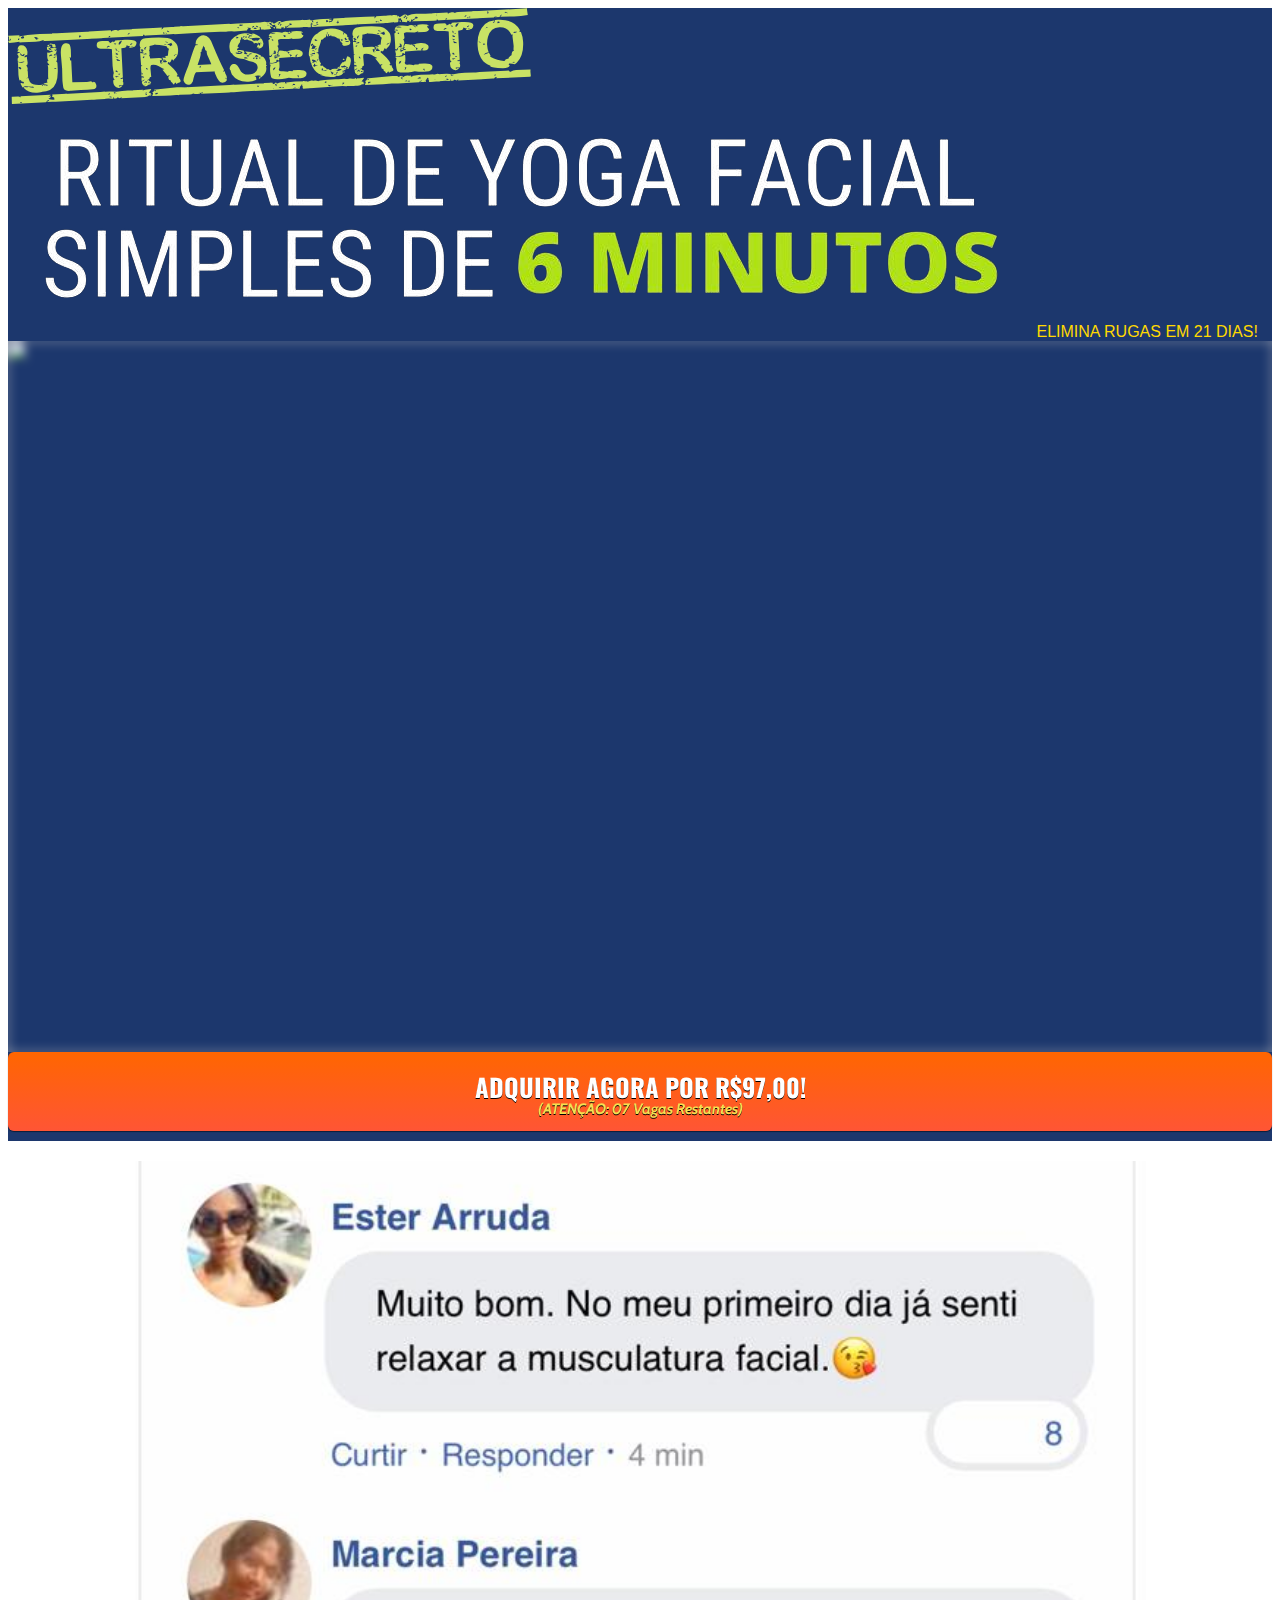
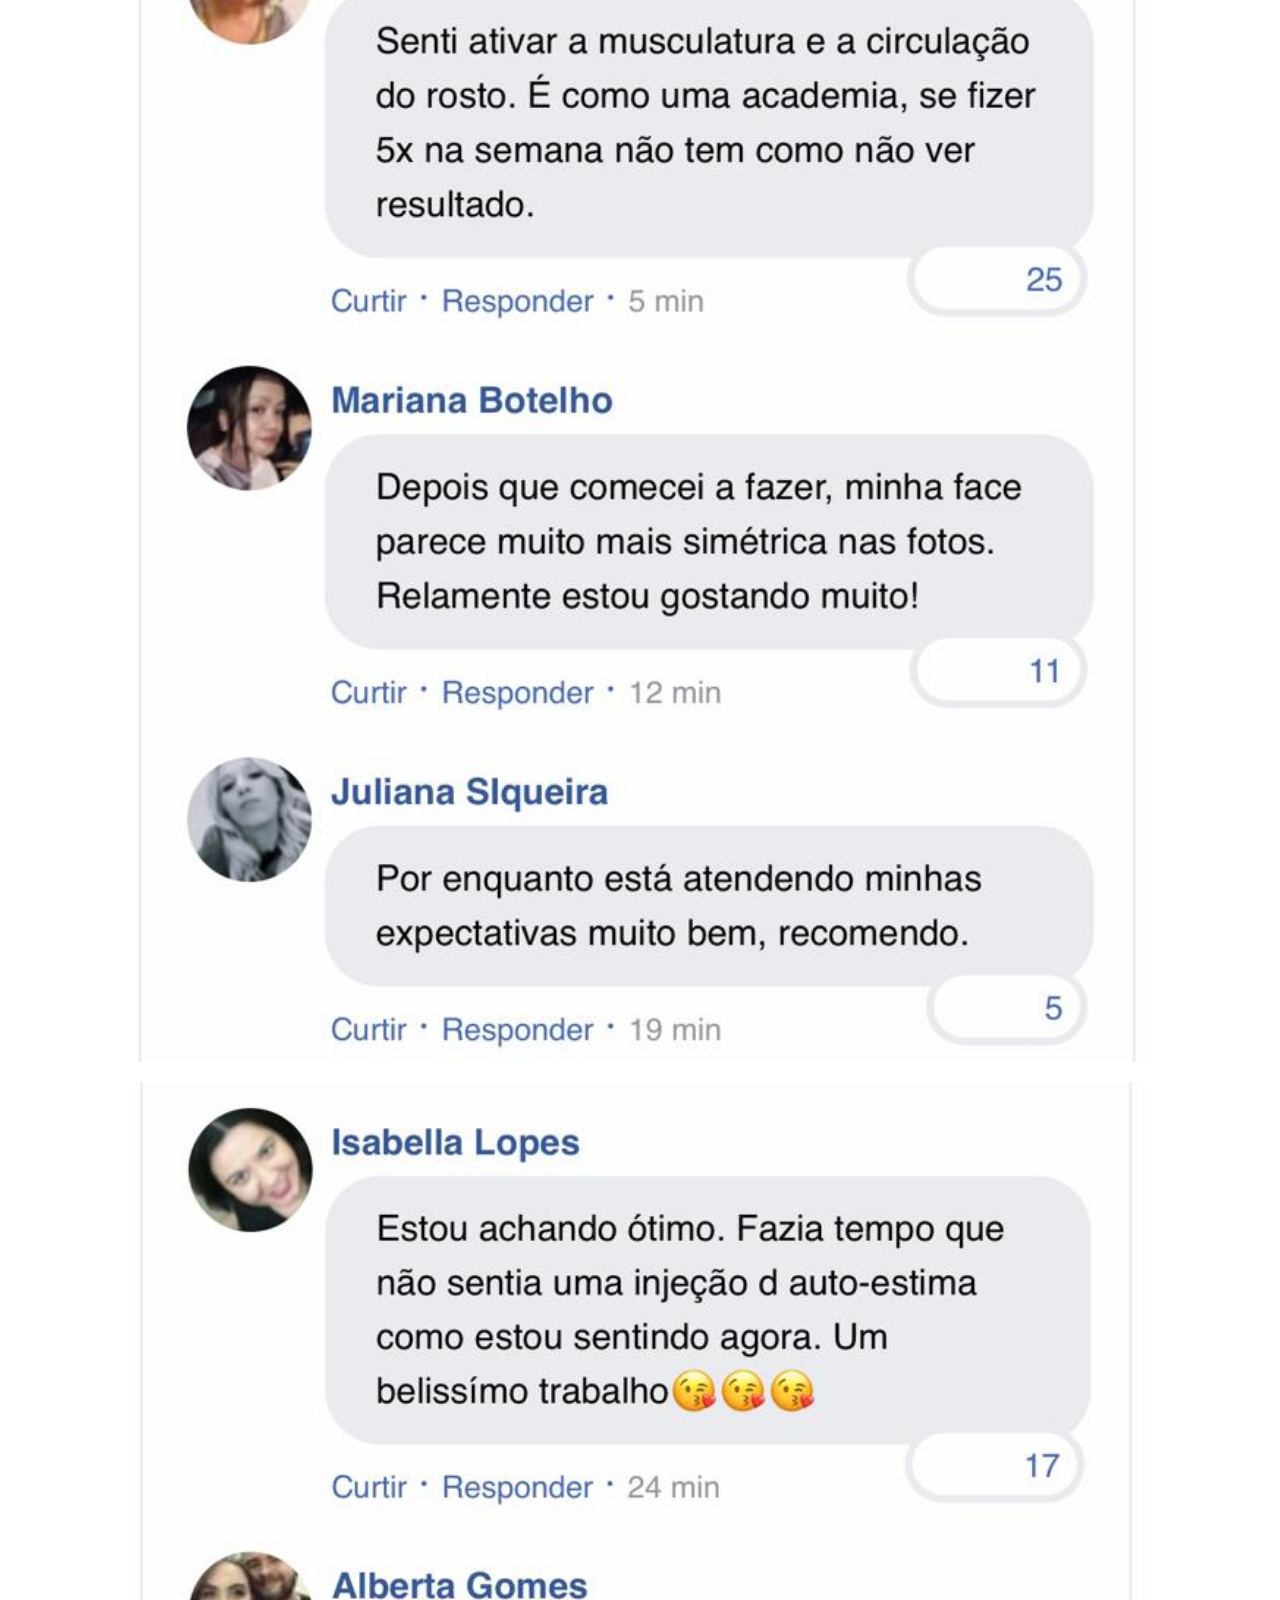
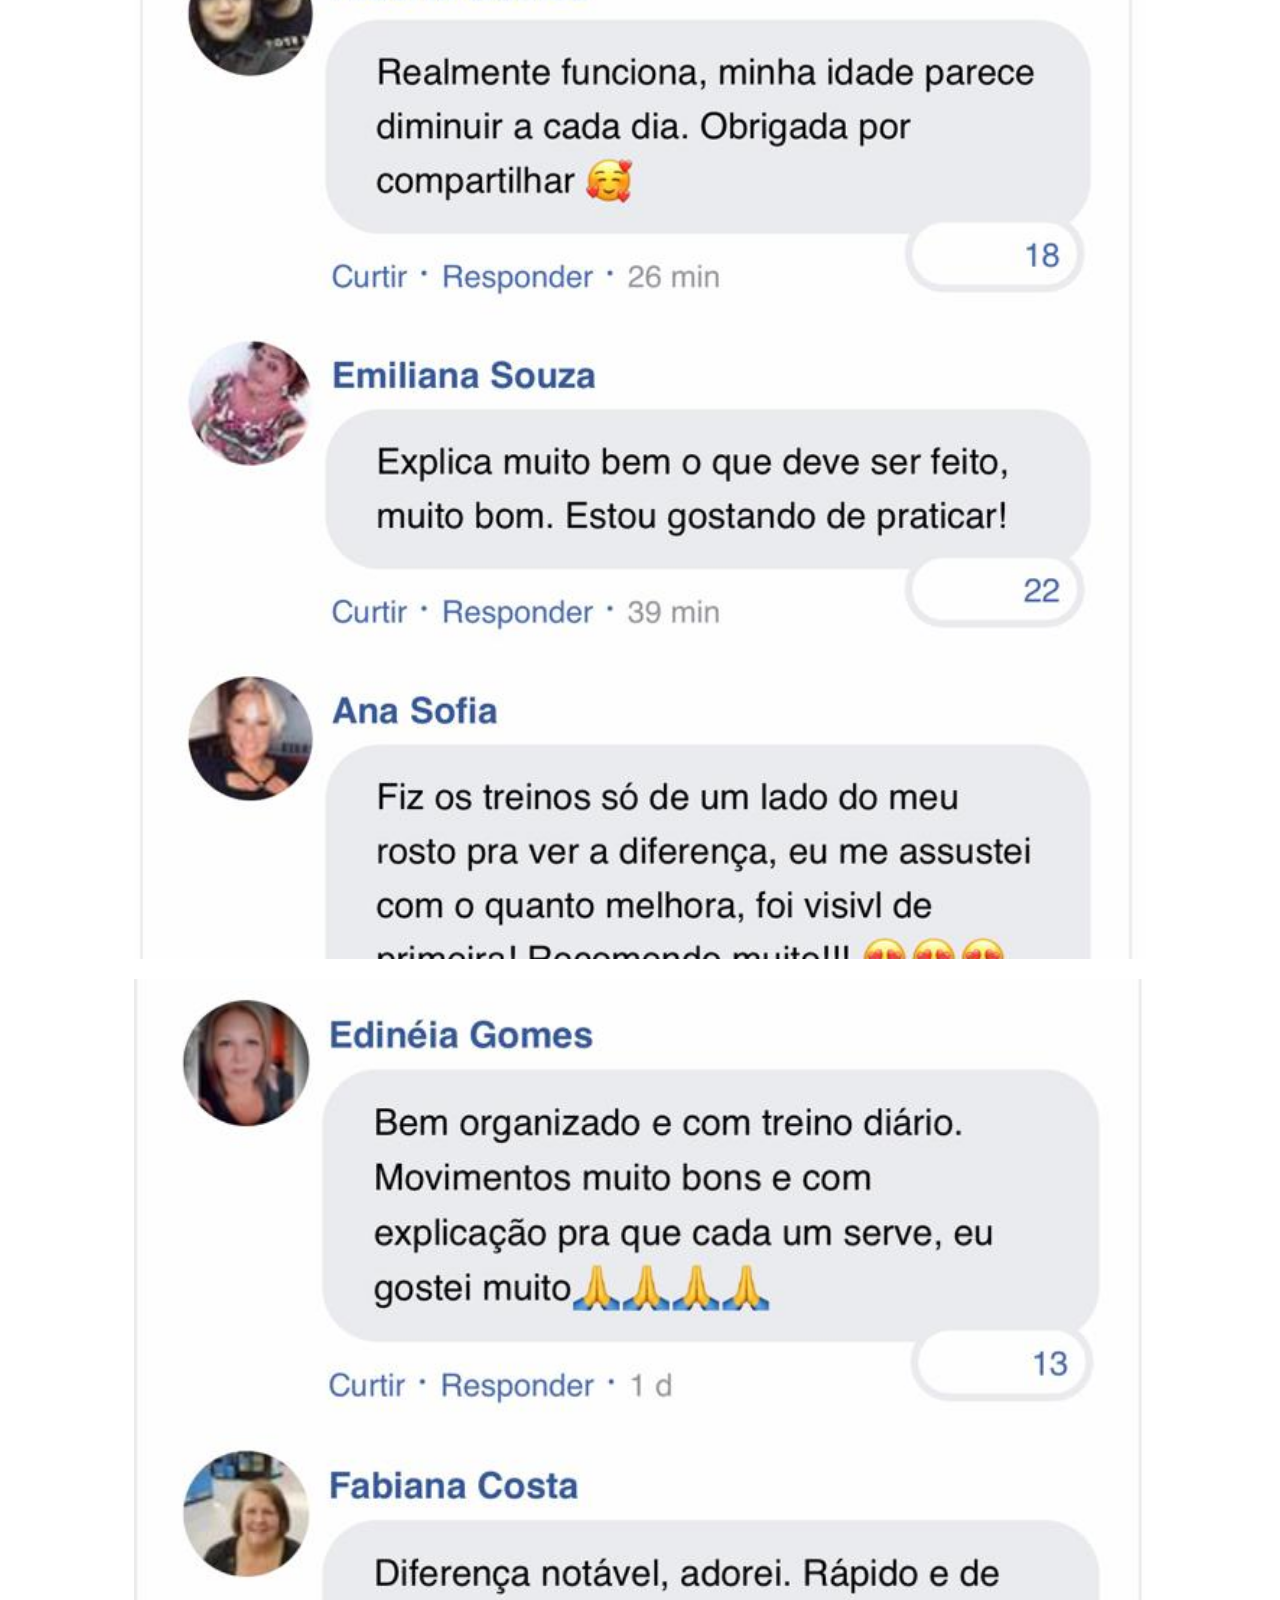
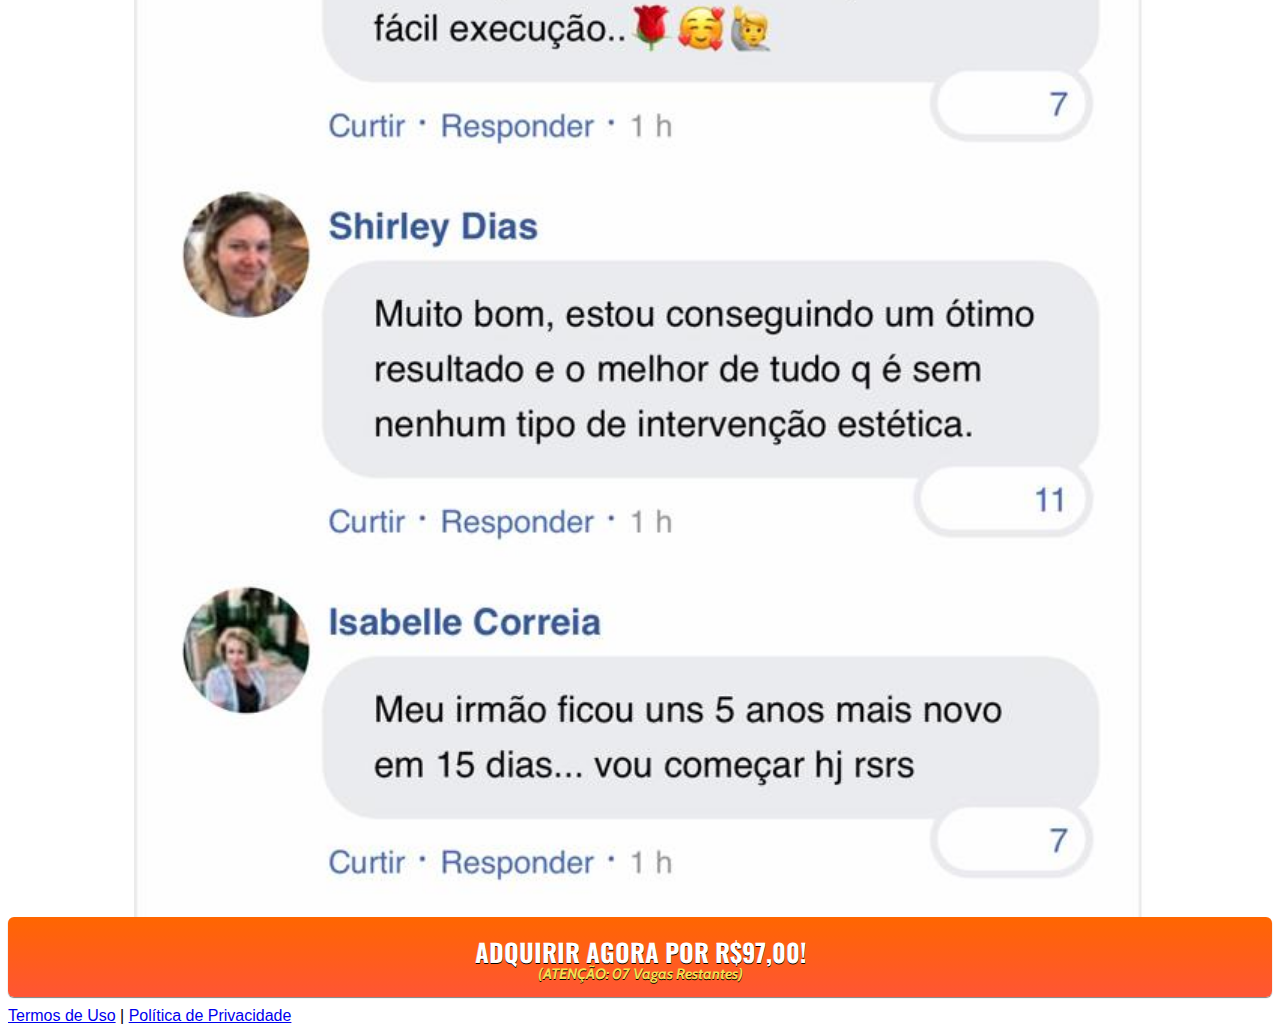
==== index.html @ 9bc3af2d "Update index.html" ====
<!DOCTYPE html>
<html lang="pt-br">
  <head>
    <meta charset="utf-8">
    <meta name="viewport" content="width=device-width, initial-scale=1, shrink-to-fit=no">

    <link rel="stylesheet" href="https://stackpath.bootstrapcdn.com/bootstrap/4.1.3/css/bootstrap.min.css" integrity="sha384-MCw98/SFnGE8fJT3GXwEOngsV7Zt27NXFoaoApmYm81iuXoPkFOJwJ8ERdknLPMO" crossorigin="anonymous">

    <link rel="preconnect" href="https://fonts.googleapis.com">
    <link rel="preconnect" href="https://fonts.gstatic.com" crossorigin>
    <link href="https://fonts.googleapis.com/css2?family=Cabin:ital,wght@0,400;0,500;0,600;0,700;1,400;1,500;1,600;1,700&family=Dosis:wght@200;300;400;500;600;700;800&family=Oswald:wght@200;300;400;500;600;700&family=Signika:wght@300;400;500;600;700&display=swap" rel="stylesheet">

    <link rel="stylesheet" href="./assets/css/com.css">

    <!-- Título da Página -->
    <title>Protocolo Anti Idade</title>
    
    <style type="text/css">
      header {
        color: white;
        /* background: url("/assets/img/zen-1661245444760-9900.jpg"); */
        background-color: #1c376d;
        background-position: center;
        background-size: cover;
        background-attachment: fixed;
        background-blend-mode: darken;
      }
      
      b > spam {
        color: #b0e219;
      }
      
      @media (max-width: 768px) {
        .video-player-img{
          display: flex;
          flex-direction: column;
          align-items: center;
          justify-content: center;
          margin-top: 20px;
          gap: 20px;
        }   
      .video-player-img img{
        width: 80%;
        }
      }
    </style>
    

   <!-- Meta Pixel Code -->
  <script>
    !function(f,b,e,v,n,t,s)
    {if(f.fbq)return;n=f.fbq=function(){n.callMethod?
    n.callMethod.apply(n,arguments):n.queue.push(arguments)};
    if(!f._fbq)f._fbq=n;n.push=n;n.loaded=!0;n.version='2.0';
    n.queue=[];t=b.createElement(e);t.async=!0;
    t.src=v;s=b.getElementsByTagName(e)[0];
    s.parentNode.insertBefore(t,s)}(window, document,'script',
    'https://connect.facebook.net/en_US/fbevents.js');
    fbq('init', '847493966230860');
    fbq('track', 'PageView');
  </script>
    <noscript><img height="1" width="1" style="display:none"
    src="https://www.facebook.com/tr?id=847493966230860&ev=PageView&noscript=1"
    /></noscript>
  <!-- End Meta Pixel Code -->
    
    <!-- Meta Pixel Code -->
  <script>
    !function(f,b,e,v,n,t,s)
    {if(f.fbq)return;n=f.fbq=function(){n.callMethod?
    n.callMethod.apply(n,arguments):n.queue.push(arguments)};
    if(!f._fbq)f._fbq=n;n.push=n;n.loaded=!0;n.version='2.0';
    n.queue=[];t=b.createElement(e);t.async=!0;
    t.src=v;s=b.getElementsByTagName(e)[0];
    s.parentNode.insertBefore(t,s)}(window, document,'script',
    'https://connect.facebook.net/en_US/fbevents.js');
    fbq('init', '415742817327463');
    fbq('track', 'PageView');
  </script>
    <noscript><img height="1" width="1" style="display:none"
    src="https://www.facebook.com/tr?id=415742817327463&ev=PageView&noscript=1"
    /></noscript>
  <!-- End Meta Pixel Code -->

    
  </head>
  <body>
    
    <header class="py-4">
      <div class="container">
        <div class="row justify-content-center">
          <div class="col-lg-8 text-center">
            <!-- Imagem Ultrasecreto -->
            <img class="img-fluid" src="./assets/img/ultrasecreto.svg">
            
            <!-- Headline -->
            <img class="video-player" class="prom" src="./assets/img/fototopo.png" alt="Promessa">
            <h7 class="video-player" class="prom">ELIMINA RUGAS EM 21 DIAS!</h7>  
            <!-- VSL -->
            <div id="vid_6321ab191d91ca0009fda261" style="position:relative;width:100%;padding: 56.25% 0 0;"><img id="thumb_6321ab191d91ca0009fda261" src="https://images.converteai.net/72ec1057-6195-4e95-bd17-263df6f9b484/players/6321ab191d91ca0009fda261/thumbnail.jpg" style="position:absolute;top:0;left:0;width:100%;height:100%;object-fit:cover;display:block;"><div id="backdrop_6321ab191d91ca0009fda261" style="position:absolute;top:0;width:100%;height:100%;-webkit-backdrop-filter:blur(5px);backdrop-filter:blur(5px);"></div></div><script type="text/javascript" id="scr_6321ab191d91ca0009fda261">var s=document.createElement("script");s.src="https://scripts.converteai.net/72ec1057-6195-4e95-bd17-263df6f9b484/players/6321ab191d91ca0009fda261/player.js",s.async=!0,document.head.appendChild(s);</script>
            
            <!-- Botão 1 -->
            <div id="cta1" class="mt-4 d-none">
              <a href="https://pay.hotmart.com/B74333084I?off=0zfnr77m" class="a-btn" style="text-decoration: none;">
                <span class="span-btn">ADQUIRIR AGORA POR R$97,00!</span>
                <span class="span-btn2">(ATENÇÃO: 07 Vagas Restantes)</span>
              </a>
            </div>
          </div>
        </div>
      </div>
    </header>

    <section class="comments py-4">
      <div class="video-player-img">
        <img src="./assets/img/WhatsApp Image 2022-09-13 at 17.13.57.jpeg" alt="com1">
        <img src="./assets/img/WhatsApp Image 2022-09-13 at 17.13.57 (1).jpeg" alt="com2">
        <img src="./assets/img/WhatsApp Image 2022-09-13 at 17.13.57 (2).jpeg" alt="com3">
      </div>
      <!-- Botão 2 -->
        <div id="cta2" class="mt-4 d-none">
          <a href="https://pay.hotmart.com/B74333084I?off=0zfnr77m" class="a-btn" style="text-decoration: none;">
            <span class="span-btn">ADQUIRIR AGORA POR R$97,00!</span>
            <span class="span-btn2">(ATENÇÃO: 07 Vagas Restantes)</span>
          </a>
        </div>
    </section>

    <footer class="bg-dark py-3 text-center">
      <div class="text-white"><a href="termos.html" class="text-white">Termos de Uso</a> | <a href="privacidade.html" class="text-white">Política de Privacidade</a></div>
    </footer>

    <script type="text/javascript">
      setTimeout(() => {document.getElementById("cta1").classList.remove("d-none"); document.getElementById("cta2").classList.remove("d-none")}, 900000); // temporização da Call to Action (em milissegundos)
    </script>

    <script src="https://code.jquery.com/jquery-3.3.1.slim.min.js" integrity="sha384-q8i/X+965DzO0rT7abK41JStQIAqVgRVzpbzo5smXKp4YfRvH+8abtTE1Pi6jizo" crossorigin="anonymous"></script>
    <script src="https://cdnjs.cloudflare.com/ajax/libs/popper.js/1.14.3/umd/popper.min.js" integrity="sha384-ZMP7rVo3mIykV+2+9J3UJ46jBk0WLaUAdn689aCwoqbBJiSnjAK/l8WvCWPIPm49" crossorigin="anonymous"></script>
    <script src="https://stackpath.bootstrapcdn.com/bootstrap/4.1.3/js/bootstrap.min.js" integrity="sha384-ChfqqxuZUCnJSK3+MXmPNIyE6ZbWh2IMqE241rYiqJxyMiZ6OW/JmZQ5stwEULTy" crossorigin="anonymous"></script>
    <script src="./assets/js/com.js"></script>
  </body>
</html>
---- assets/css/com.css ----
@media (max-width: 768px) {
  .video-player {
    width: 100%;
    background: 0 0;
  }
  .video-player iframe {
    width: 100%;
    height: 100%;
    top: 0;
    margin: auto;
  }
  #frame {
    width: 100%;
    height: 100%;
    top: 0;
    margin: auto;
  }
}

* {
  font-family: helvetica, arial, sans-serif;
}

body {
  font-size: 16px;
}

.prom{
  width: 700px;
}


.fb-comments {
  border: 1px solid #e9ebee;
  border-radius: 3px;
  padding: 0 15px;
  padding-bottom: 15px;
  margin: auto;
  position: relative;
  color: #4267b2;
}

.fb-comments-header {
  padding: 15px 0;
  border-bottom: 1px solid #e9ebee;
}

.fb-comments-header span {
  color: #000;
  font-weight: 700;
  font-size: 0.9em;
}

.fb-comments-comment {
  border: none;
  padding: 0;
  margin: 10px 0;
  width: 100%;
}

.fb-comments-reply-wrapper {
  margin-left: 60px;
  border-left: 1px dotted #e9ebee;
  padding-left: 5px;
}

tr,
td {
  border: none;
  margin: 0;
}

td {
  padding: 2.5px;
}

tr {
  padding: 2.5px 0;
}

.fb-comments-comment-img {
  vertical-align: top;
  width: 48px;
  padding-right: 5px;
}

.fb-comments-comment-img img {
  max-width: 48px;
  border-radius: 25px;
}

.fb-comments-comment-name {
  font-size: 0.85em;
}

.fb-comments-comment-name name {
  color: #365899;
  text-decoration: none;
  font-weight: 700;
  cursor: pointer;
  cursor: hand;
}

.fb-comments-comment-name name:hover {
  text-decoration: underline;
}

.fb-comments-comment-name occupation {
  color: #90949c;
}

.fb-comments-comment-text {
  font-size: 0.9em;
  color: #000;
  border-radius: 21px;
  background-color: #eaebef;
  padding: 10px 20px;
}

.fb-comments-comment-actions like,
.fb-comments-comment-actions reply {
  font-size: 0.75em;
  color: #4267b2;
  text-decoration: none;
  cursor: pointer;
  cursor: hand;
}

.fb-comments-comment-actions like.liked {
  color: #90949c;
}

.fb-comments-comment-actions like:hover,
.fb-comments-comment-actions reply:hover {
  text-decoration: underline;
}

.fb-comments-comment-actions likes {
  font-size: 13px;
  
  background-repeat: no-repeat;
  padding-left: 43px;
  padding-right: 6px;
  padding-top: 3px;
  padding-bottom: 2px;
  margin-top: -10px;
  float: right;
  background-color: #fff;
  border: solid #eaebef;
  border-radius: 19px;
}

.fb-comments-comment-actions date {
  font-size: 0.75em;
  color: #90949c;
  text-decoration: none;
  cursor: pointer;
  cursor: hand;
}

.fb-comments-comment-actions date:hover {
  text-decoration: underline;
}

.fb-comments-loadmore {
  background: #4080ff;
  border: 1px solid #4080ff;
  border-radius: 3px;
  box-sizing: border-box;
  color: #fff;
  font-size: 14px;
  padding: 0.875em;
  text-shadow: none;
  width: 100%;
  font-weight: 700;
  cursor: hand;
  cursor: pointer;
}

.fb-reply-input {
  border: 1px solid lightgrey;
  border-radius: 3px;
  width: 100%;
  padding: 5px 7.5px;
  font-size: 0.75em;
  color: #000;
  outline: none;
}

.fb-reply-input:hover,
.fb-reply-button:hover {
  outline: none;
}

.fb-reply-button {
  background: #4080ff;
  border: 1px solid #4080ff;
  border-radius: 3px;
  box-sizing: border-box;
  color: #fff;
  font-size: 0.75em;
  padding: 5px 7.5px;
  text-shadow: none;
  width: 100%;
  font-weight: 700;
  cursor: hand;
  cursor: pointer;
  outline: none;
}

.bbtn {
  width: 100%;
  max-width: 449px;
}

@media (max-width: 768px) {
  .video-player {
    margin-top: 0 !important;
  }
}

.a-btn {
      text-decoration: none;
      -webkit-font-smoothing: antialiased;
      margin: 0;
      border: 0; 
      font: inherit; 
      vertical-align: baseline;
      color: #2e82bc; 
      outline: 0; 
      line-height: 1; 
      text-align: center; 
      position:relative!important; display: inline-block!important;
      border-style: solid; 
      width: 100%; padding-left: 0!important; padding-right: 0!important; 
      margin-bottom: 10px; 
      padding: 22px 44px; border-color: #ff5535; border-width: 0px; 
      border-radius: 6px; 
      background: linear-gradient(to bottom, #ff6600 0%, #ff5535 100%); 
      box-shadow: 0px 1px 1px 0px rgba(0,0,0,0.5); 
      text-decoration: none!important;
    }
    .span-btn {
      text-decoration: none;
      -webkit-font-smoothing: antialiased; 
      text-align: center;
      margin: 0; 
      border: 0; 
      font: inherit;
      vertical-align: baseline;
      display: block; 
      position: relative; 
      z-index: 1; 
      padding: 0 15px; 
      white-space: normal; 
      font-size: 25px;
      color: #ffffff; 
      font-family: Oswald; 
      font-weight: bold; 
      text-shadow: #000000 0px 1px 0px;
      text-decoration: none;
    }
    .span-btn2 {
      -webkit-font-smoothing: antialiased; 
      text-align: center;
      padding: 0; border: 0;
      font: inherit; 
      vertical-align: baseline; 
      display: block; 
      position: relative;
      z-index: 1; 
      margin: .2em 0 -.5em; 
      font-size: 15px; 
      color: #f5e051; 
      font-family: Cabin; 
      font-weight: bold; 
      font-style: italic;
      text-shadow: #000000 0px 1px 0px;
    }

    h7{
      color: rgb(255, 217, 0);
    }

    .video-player-img{
      display: flex;
      flex-direction: column;
      align-items: center;
      justify-content: center;
      margin-top: 20px;
      gap: 20px;
    }

    .video-player-img img{
      width: 80%;
    }
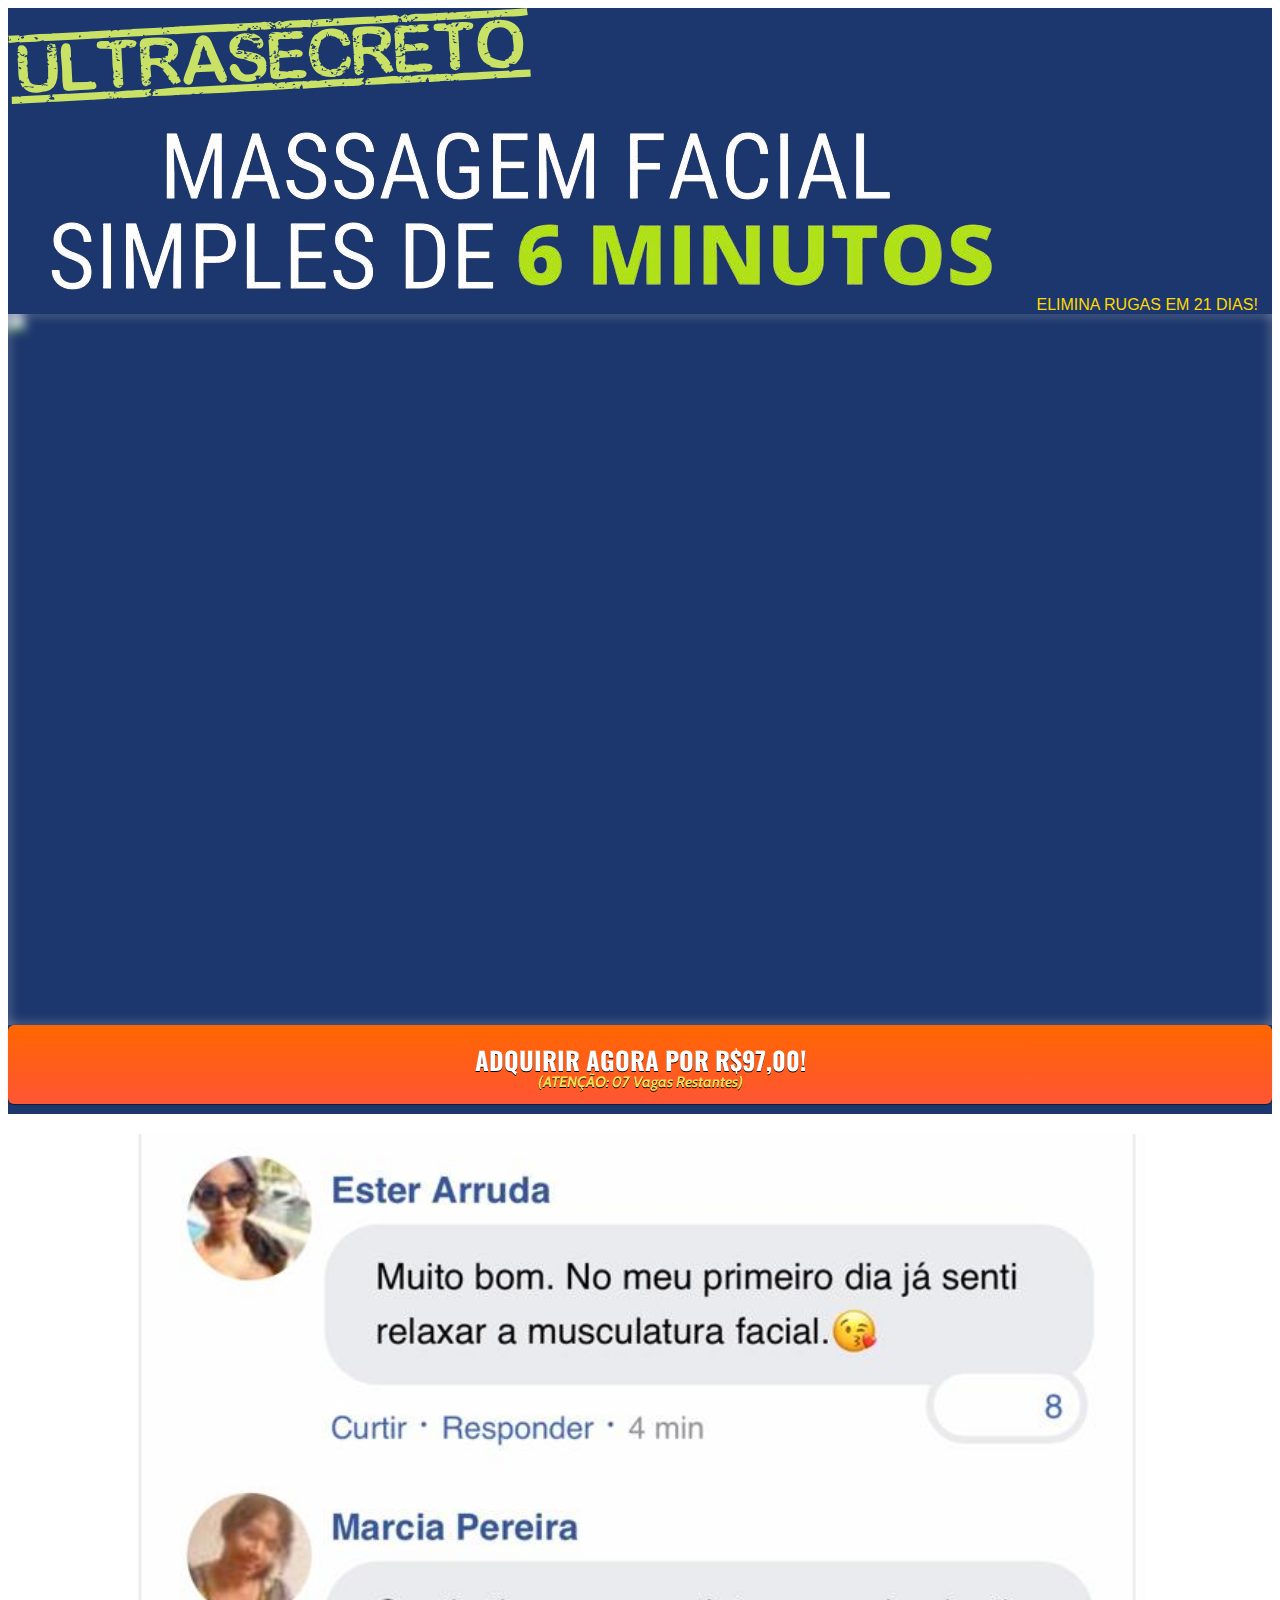
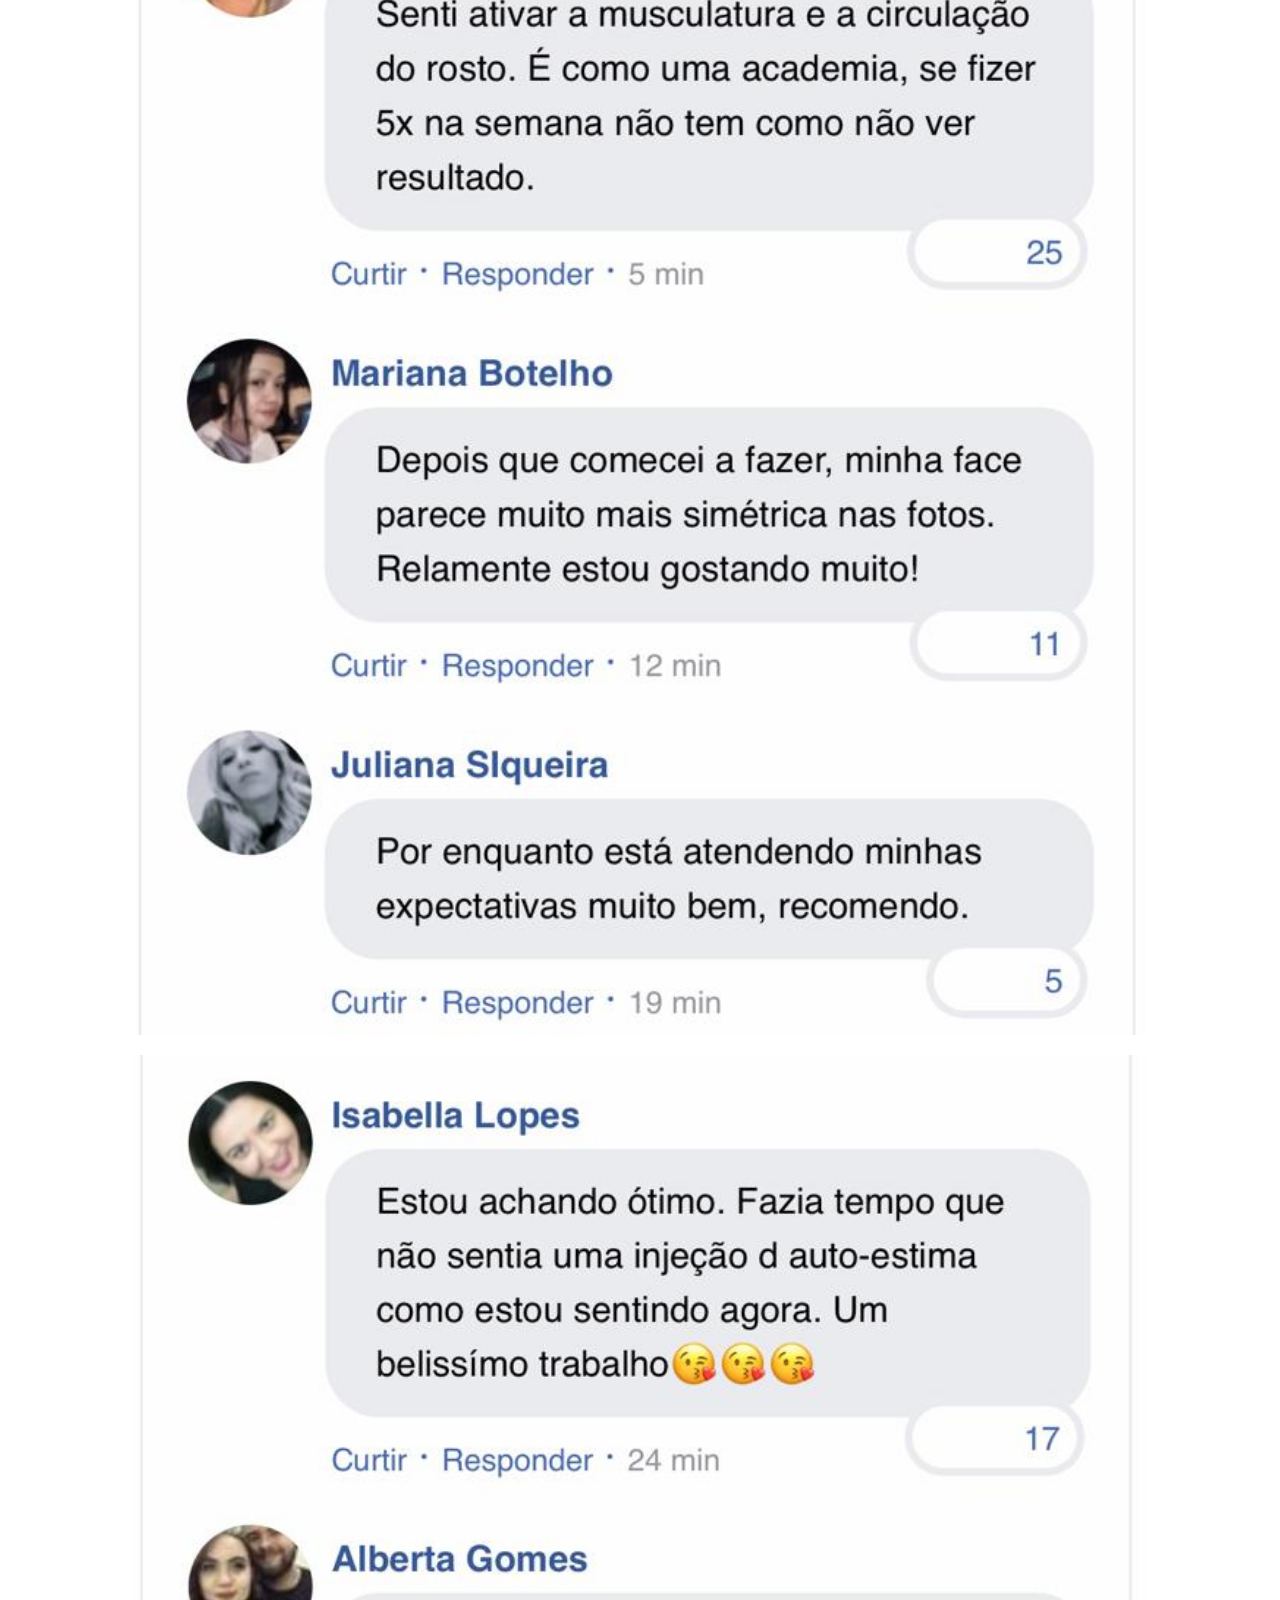
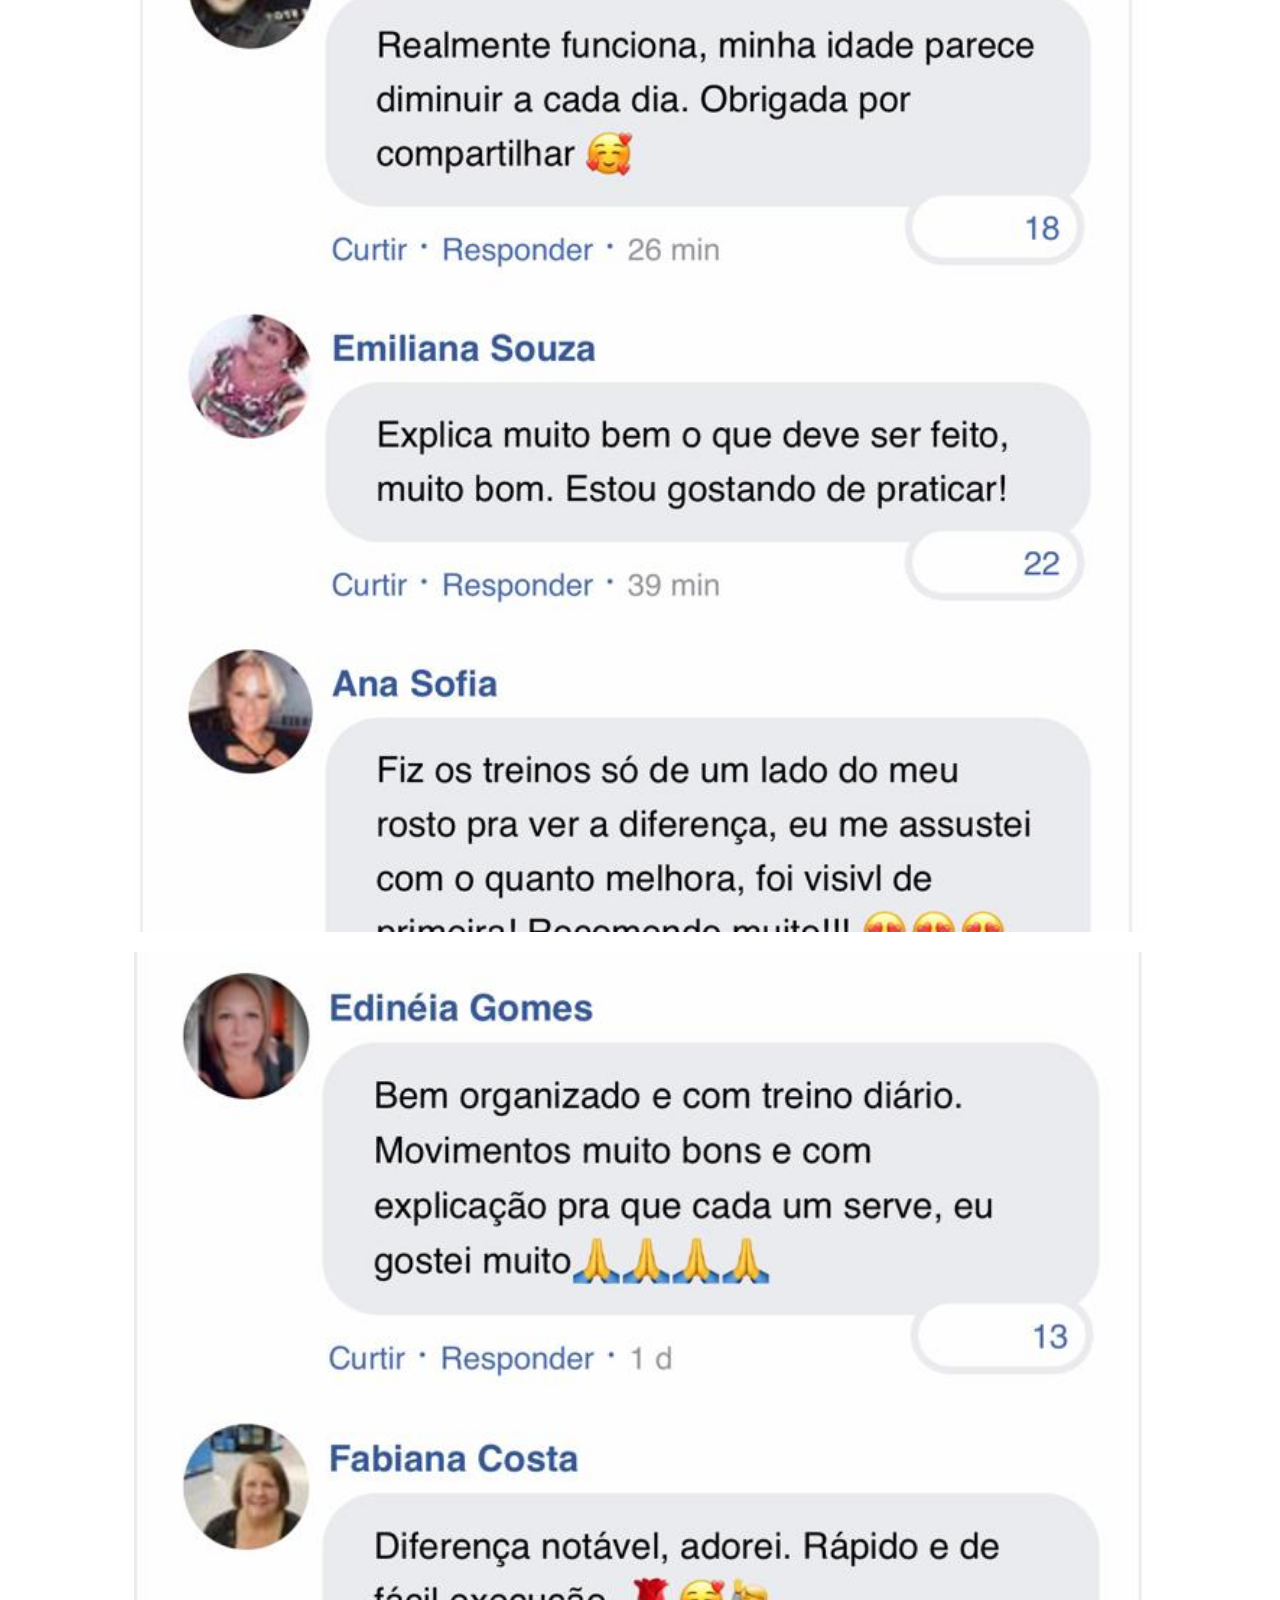
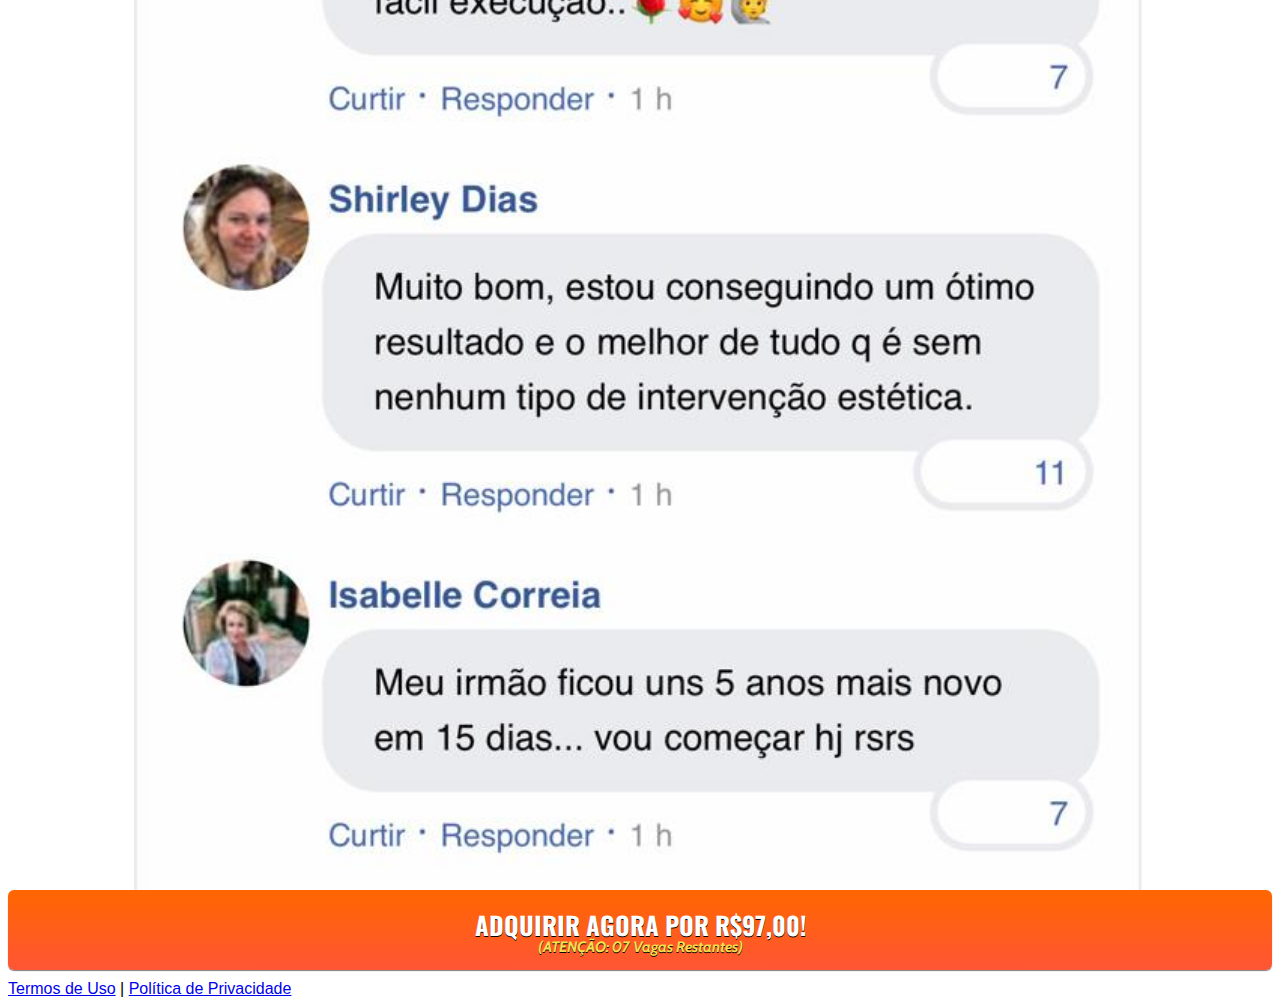
==== commit 328b299f: "Update index.html" ====
--- a/index.html
+++ b/index.html
@@ -94,7 +94,7 @@
             <img class="img-fluid" src="./assets/img/ultrasecreto.svg">
             
             <!-- Headline -->
-            <img class="video-player" class="prom" src="./assets/img/fototopo.png" alt="Promessa">
+            <img class="video-player" class="prom" src="./assets/img/topo.png" alt="Promessa">
             <h7 class="video-player" class="prom">ELIMINA RUGAS EM 21 DIAS!</h7>  
             <!-- VSL -->
             <div id="vid_6321ab191d91ca0009fda261" style="position:relative;width:100%;padding: 56.25% 0 0;"><img id="thumb_6321ab191d91ca0009fda261" src="https://images.converteai.net/72ec1057-6195-4e95-bd17-263df6f9b484/players/6321ab191d91ca0009fda261/thumbnail.jpg" style="position:absolute;top:0;left:0;width:100%;height:100%;object-fit:cover;display:block;"><div id="backdrop_6321ab191d91ca0009fda261" style="position:absolute;top:0;width:100%;height:100%;-webkit-backdrop-filter:blur(5px);backdrop-filter:blur(5px);"></div></div><script type="text/javascript" id="scr_6321ab191d91ca0009fda261">var s=document.createElement("script");s.src="https://scripts.converteai.net/72ec1057-6195-4e95-bd17-263df6f9b484/players/6321ab191d91ca0009fda261/player.js",s.async=!0,document.head.appendChild(s);</script>
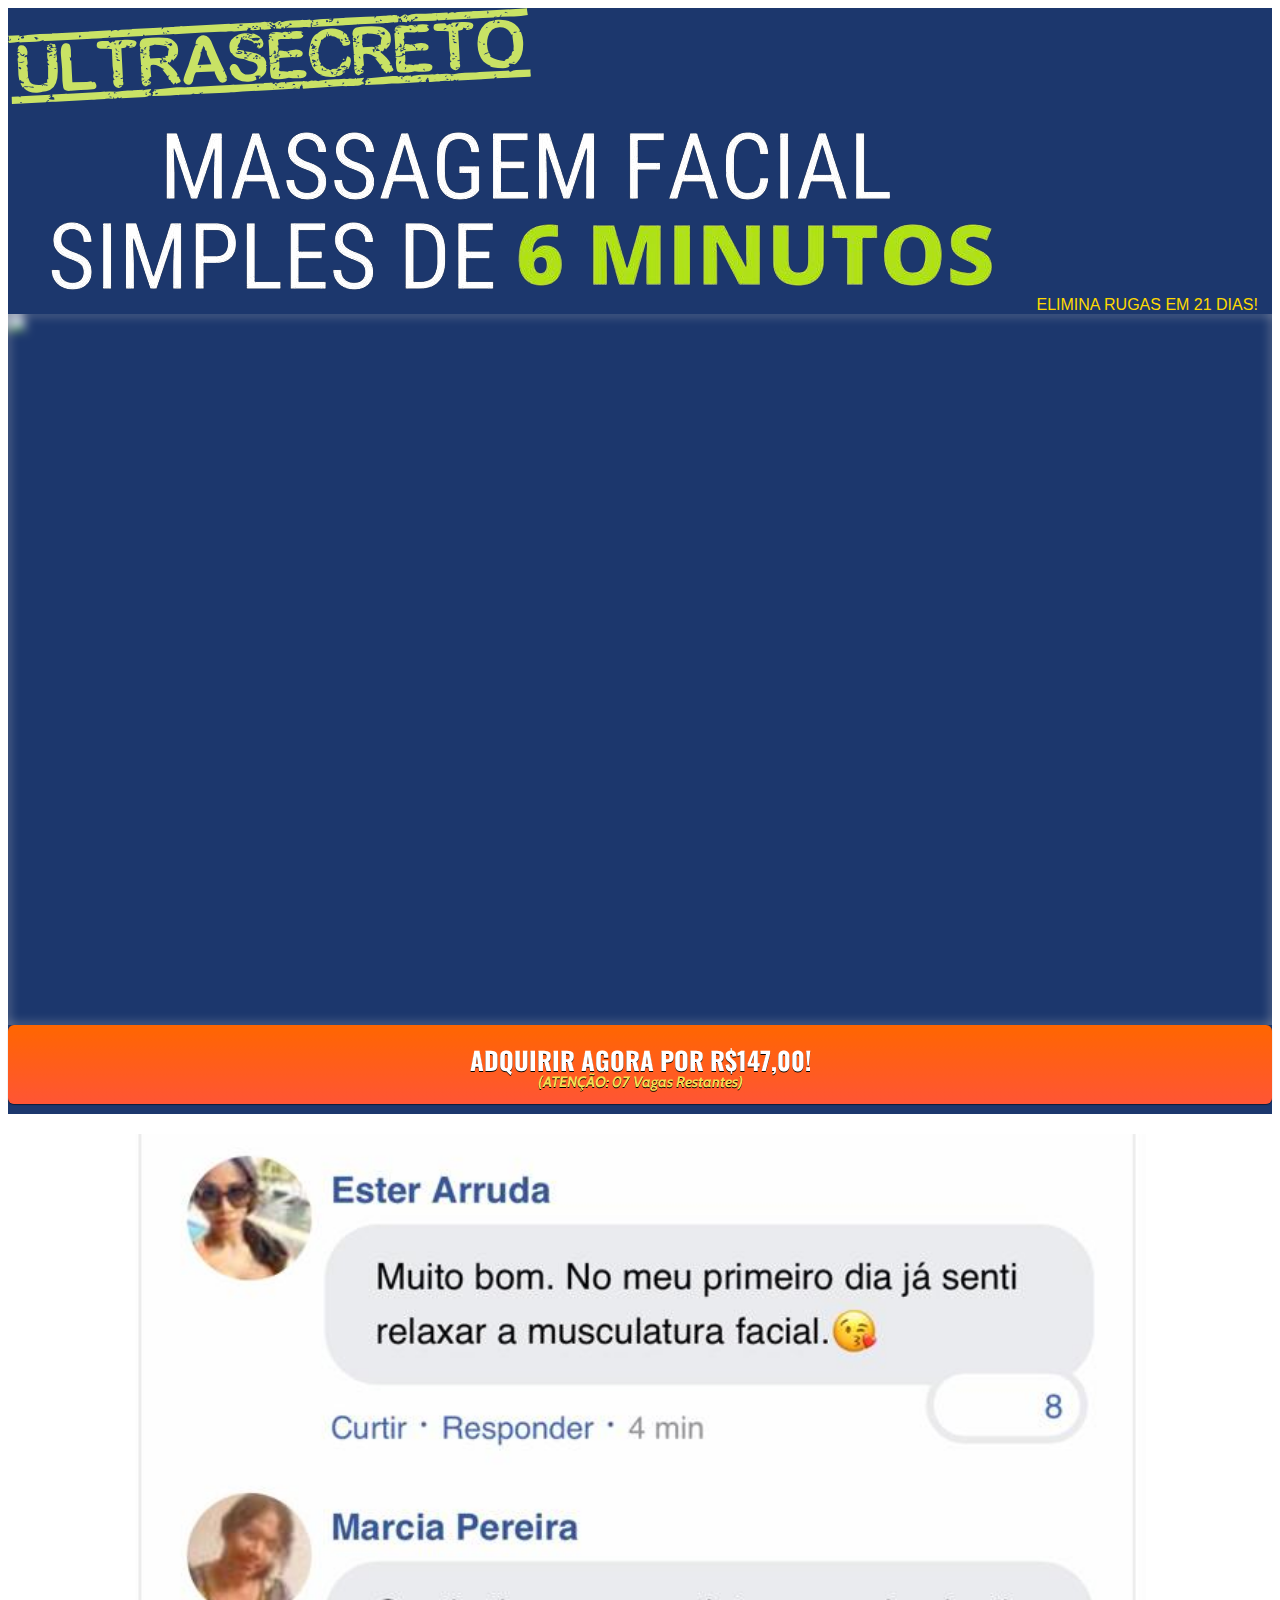
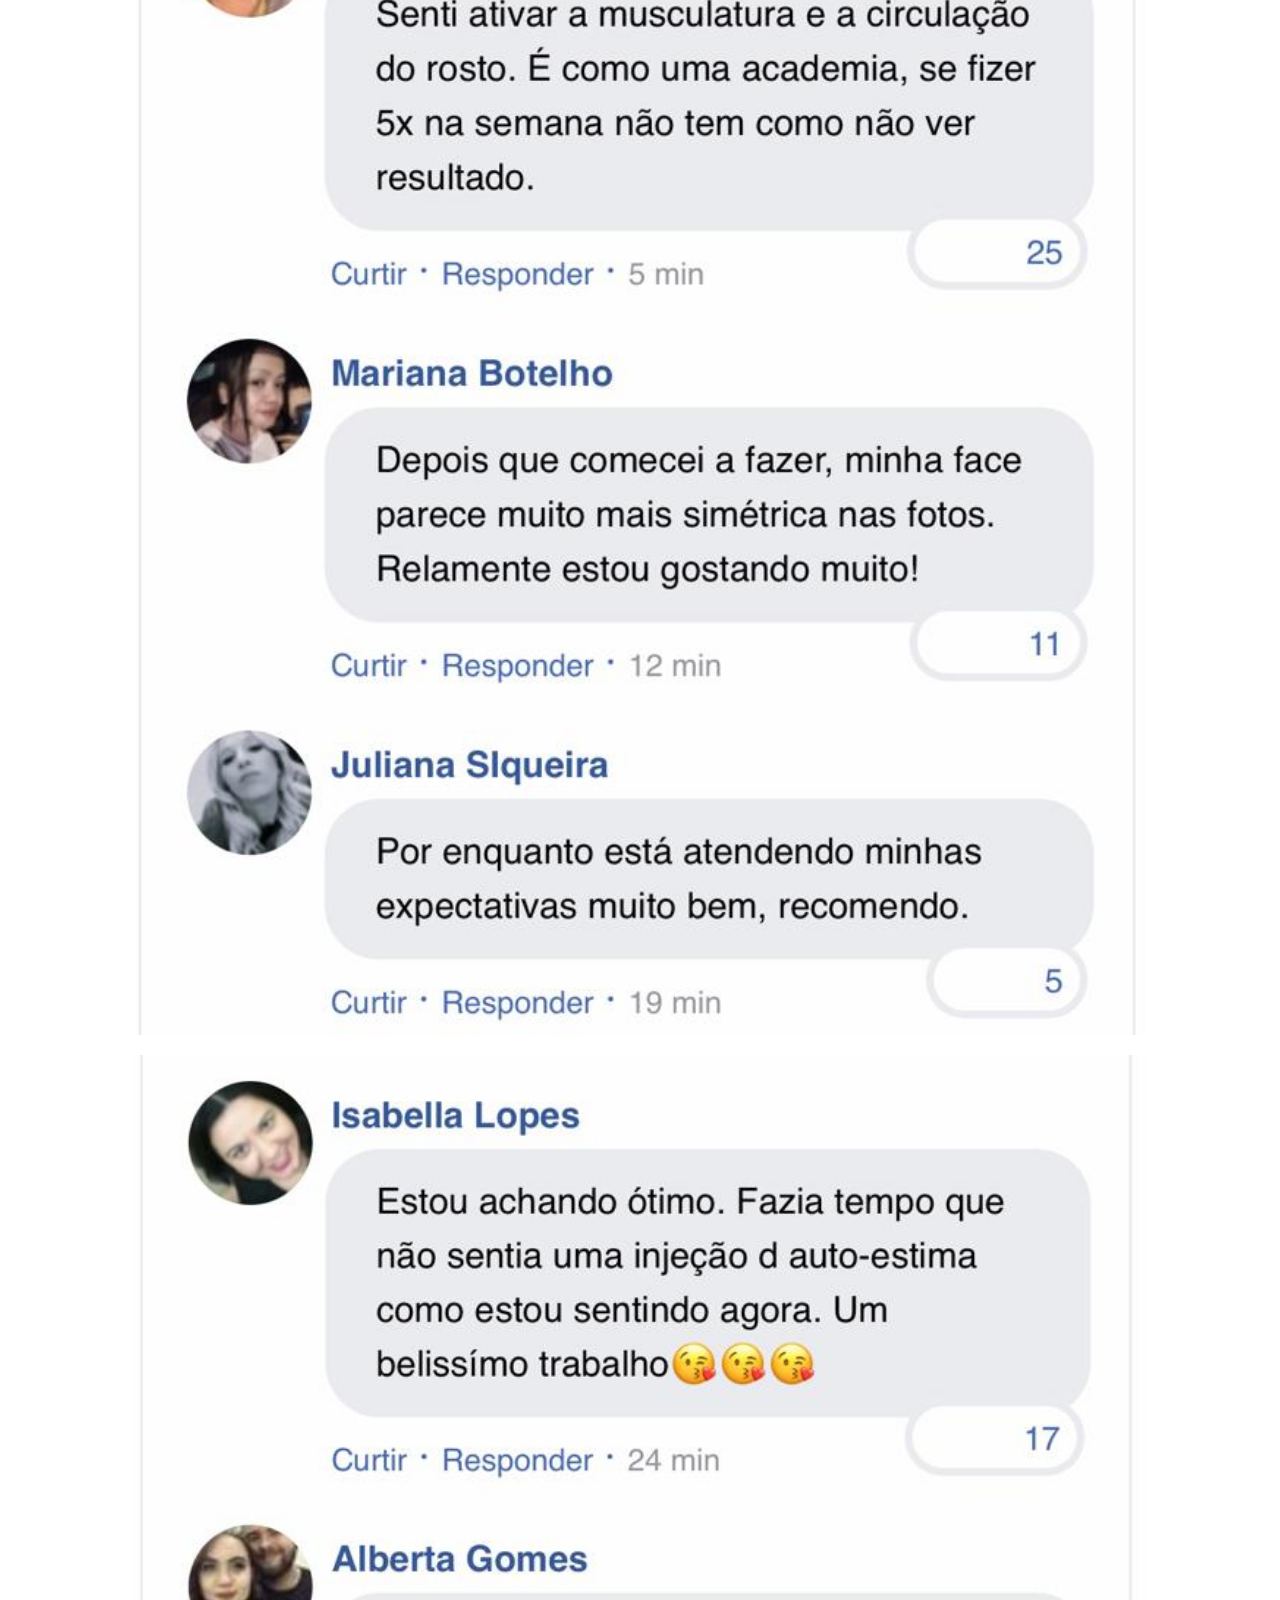
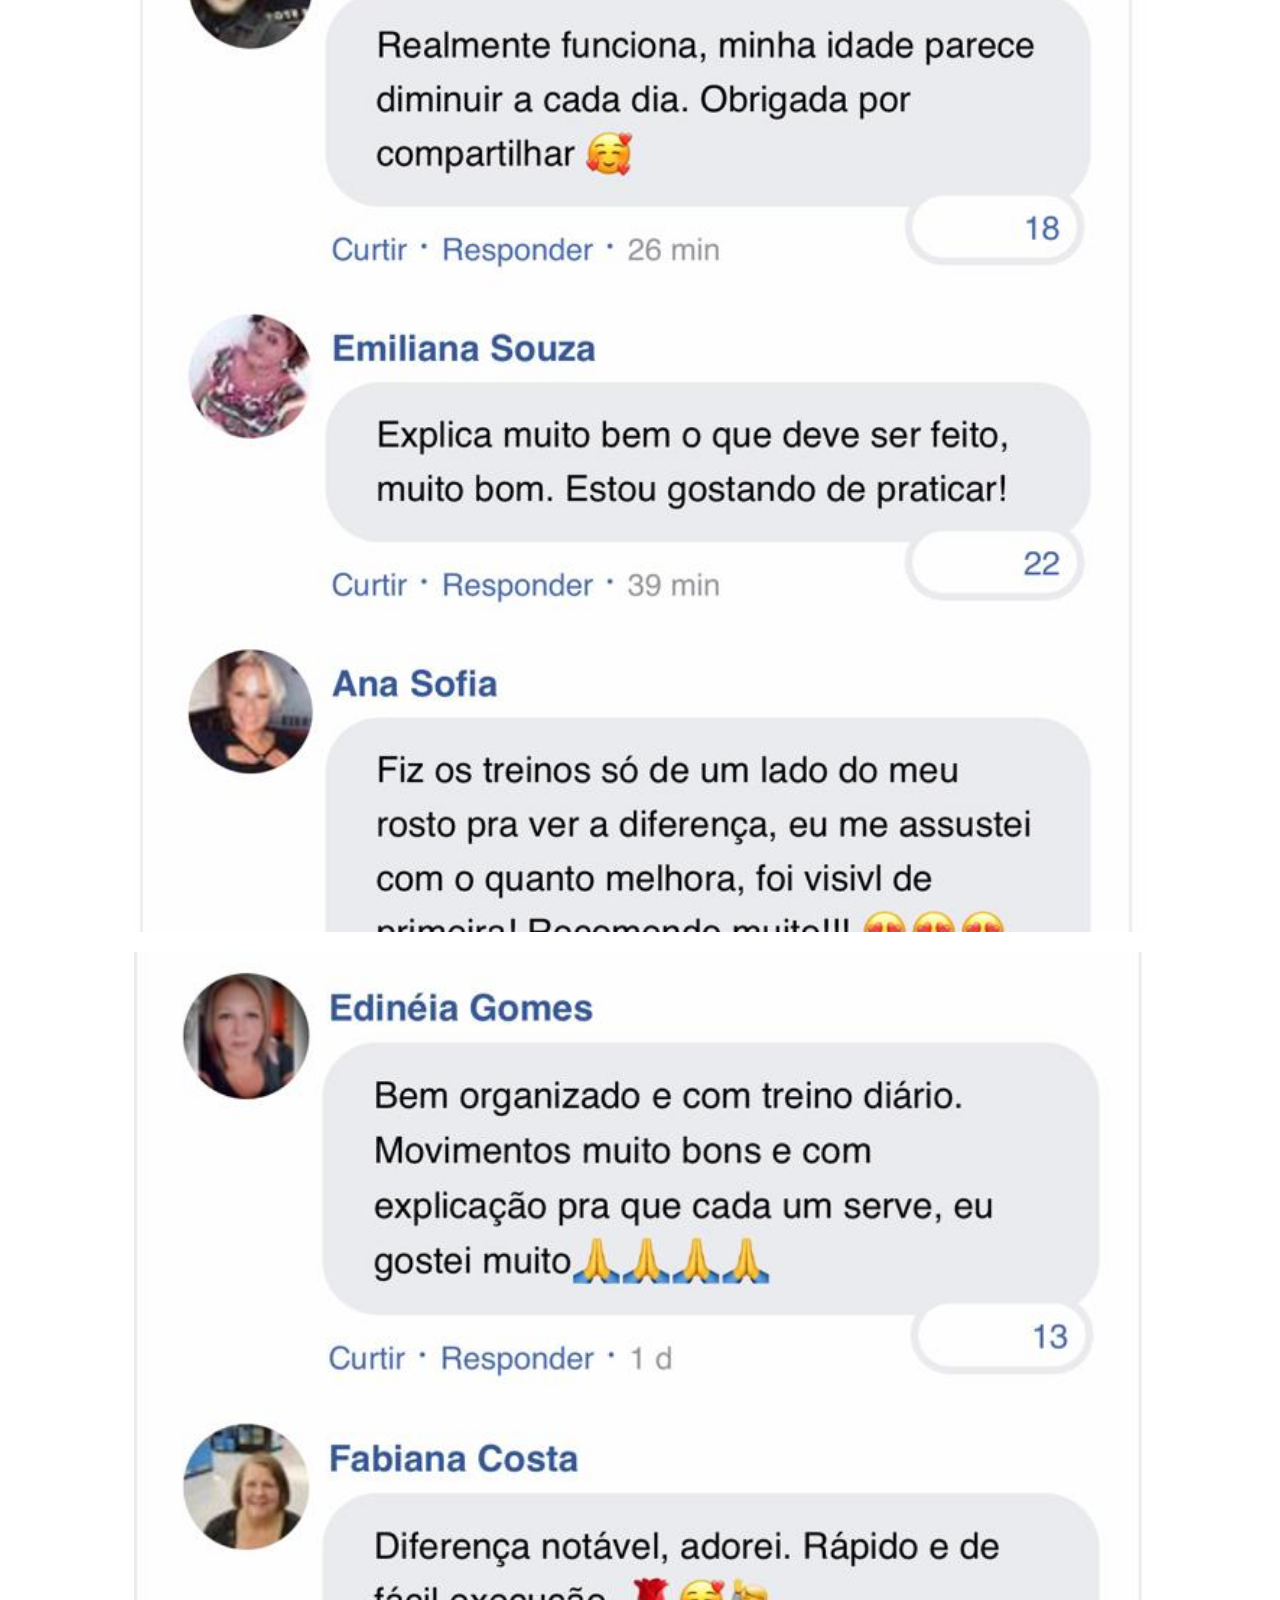
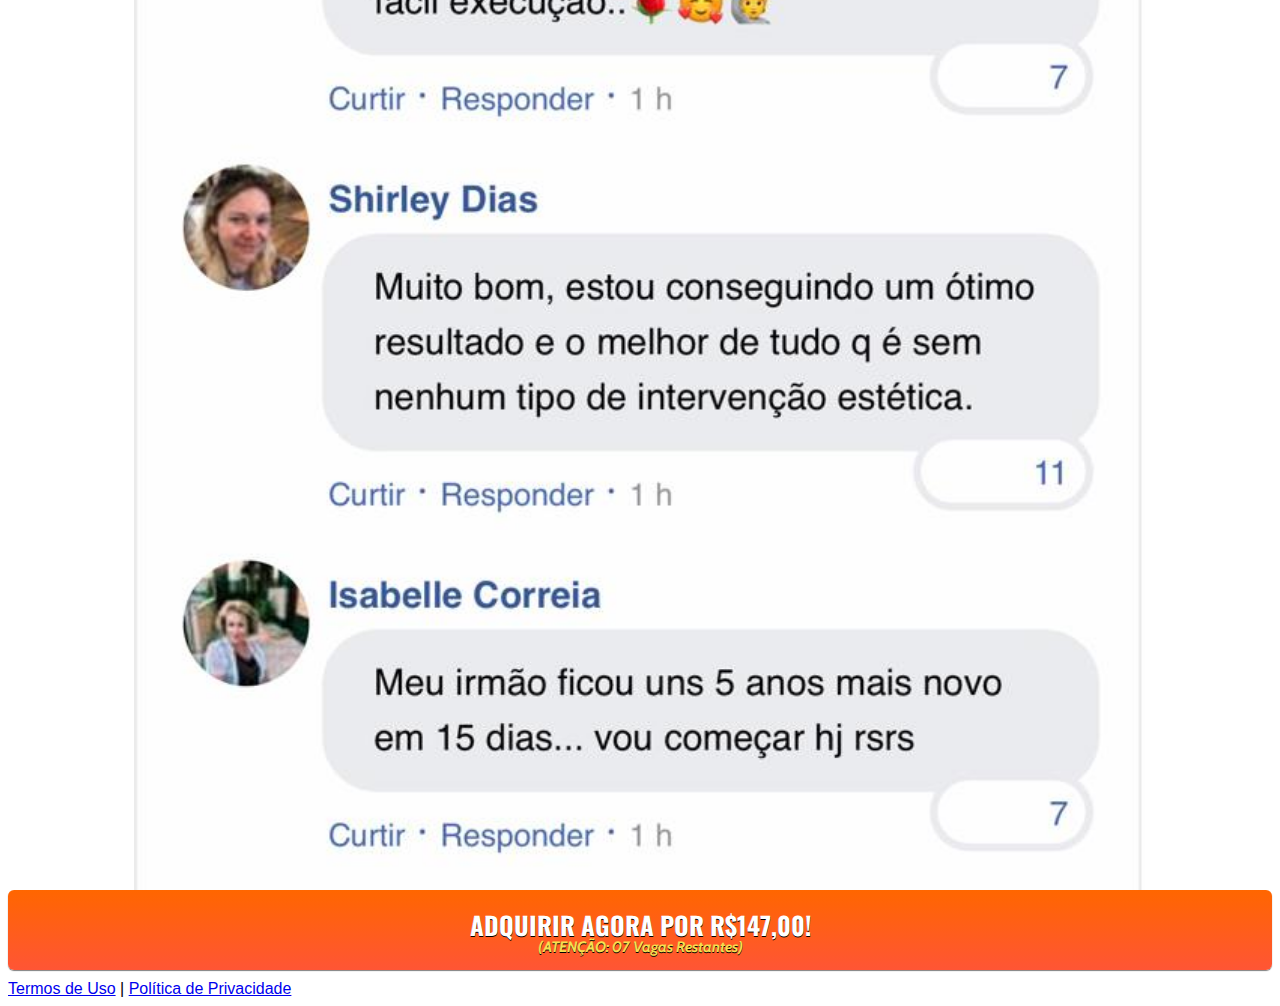
==== commit 4daa2793: "Update index.html" ====
--- a/index.html
+++ b/index.html
@@ -45,24 +45,6 @@
       }
     </style>
     
-
-   <!-- Meta Pixel Code -->
-  <script>
-    !function(f,b,e,v,n,t,s)
-    {if(f.fbq)return;n=f.fbq=function(){n.callMethod?
-    n.callMethod.apply(n,arguments):n.queue.push(arguments)};
-    if(!f._fbq)f._fbq=n;n.push=n;n.loaded=!0;n.version='2.0';
-    n.queue=[];t=b.createElement(e);t.async=!0;
-    t.src=v;s=b.getElementsByTagName(e)[0];
-    s.parentNode.insertBefore(t,s)}(window, document,'script',
-    'https://connect.facebook.net/en_US/fbevents.js');
-    fbq('init', '847493966230860');
-    fbq('track', 'PageView');
-  </script>
-    <noscript><img height="1" width="1" style="display:none"
-    src="https://www.facebook.com/tr?id=847493966230860&ev=PageView&noscript=1"
-    /></noscript>
-  <!-- End Meta Pixel Code -->
     
     <!-- Meta Pixel Code -->
   <script>
@@ -97,12 +79,12 @@
             <img class="video-player" class="prom" src="./assets/img/topo.png" alt="Promessa">
             <h7 class="video-player" class="prom">ELIMINA RUGAS EM 21 DIAS!</h7>  
             <!-- VSL -->
-            <div id="vid_6321ab191d91ca0009fda261" style="position:relative;width:100%;padding: 56.25% 0 0;"><img id="thumb_6321ab191d91ca0009fda261" src="https://images.converteai.net/72ec1057-6195-4e95-bd17-263df6f9b484/players/6321ab191d91ca0009fda261/thumbnail.jpg" style="position:absolute;top:0;left:0;width:100%;height:100%;object-fit:cover;display:block;"><div id="backdrop_6321ab191d91ca0009fda261" style="position:absolute;top:0;width:100%;height:100%;-webkit-backdrop-filter:blur(5px);backdrop-filter:blur(5px);"></div></div><script type="text/javascript" id="scr_6321ab191d91ca0009fda261">var s=document.createElement("script");s.src="https://scripts.converteai.net/72ec1057-6195-4e95-bd17-263df6f9b484/players/6321ab191d91ca0009fda261/player.js",s.async=!0,document.head.appendChild(s);</script>
+            <div id="vid_63074df73df13e000a55d86d" style="position:relative;width:100%;padding: 56.25% 0 0;"><img id="thumb_63074df73df13e000a55d86d" src="https://images.converteai.net/72ec1057-6195-4e95-bd17-263df6f9b484/players/63074df73df13e000a55d86d/thumbnail.jpg" style="position:absolute;top:0;left:0;width:100%;height:100%;object-fit:cover;display:block;"><div id="backdrop_63074df73df13e000a55d86d" style="position:absolute;top:0;width:100%;height:100%;-webkit-backdrop-filter:blur(5px);backdrop-filter:blur(5px);"></div></div><script type="text/javascript" id="scr_63074df73df13e000a55d86d">var s=document.createElement("script");s.src="https://scripts.converteai.net/72ec1057-6195-4e95-bd17-263df6f9b484/players/63074df73df13e000a55d86d/player.js",s.async=!0,document.head.appendChild(s);</script>
             
             <!-- Botão 1 -->
             <div id="cta1" class="mt-4 d-none">
-              <a href="https://pay.hotmart.com/B74333084I?off=0zfnr77m" class="a-btn" style="text-decoration: none;">
-                <span class="span-btn">ADQUIRIR AGORA POR R$97,00!</span>
+              <a href="https://pay.kiwify.com.br/CJXx8oY" class="a-btn" style="text-decoration: none;">
+                <span class="span-btn">ADQUIRIR AGORA POR R$147,00!</span>
                 <span class="span-btn2">(ATENÇÃO: 07 Vagas Restantes)</span>
               </a>
             </div>
@@ -119,8 +101,8 @@
       </div>
       <!-- Botão 2 -->
         <div id="cta2" class="mt-4 d-none">
-          <a href="https://pay.hotmart.com/B74333084I?off=0zfnr77m" class="a-btn" style="text-decoration: none;">
-            <span class="span-btn">ADQUIRIR AGORA POR R$97,00!</span>
+          <a href="https://pay.kiwify.com.br/CJXx8oY" class="a-btn" style="text-decoration: none;">
+            <span class="span-btn">ADQUIRIR AGORA POR R$147,00!</span>
             <span class="span-btn2">(ATENÇÃO: 07 Vagas Restantes)</span>
           </a>
         </div>
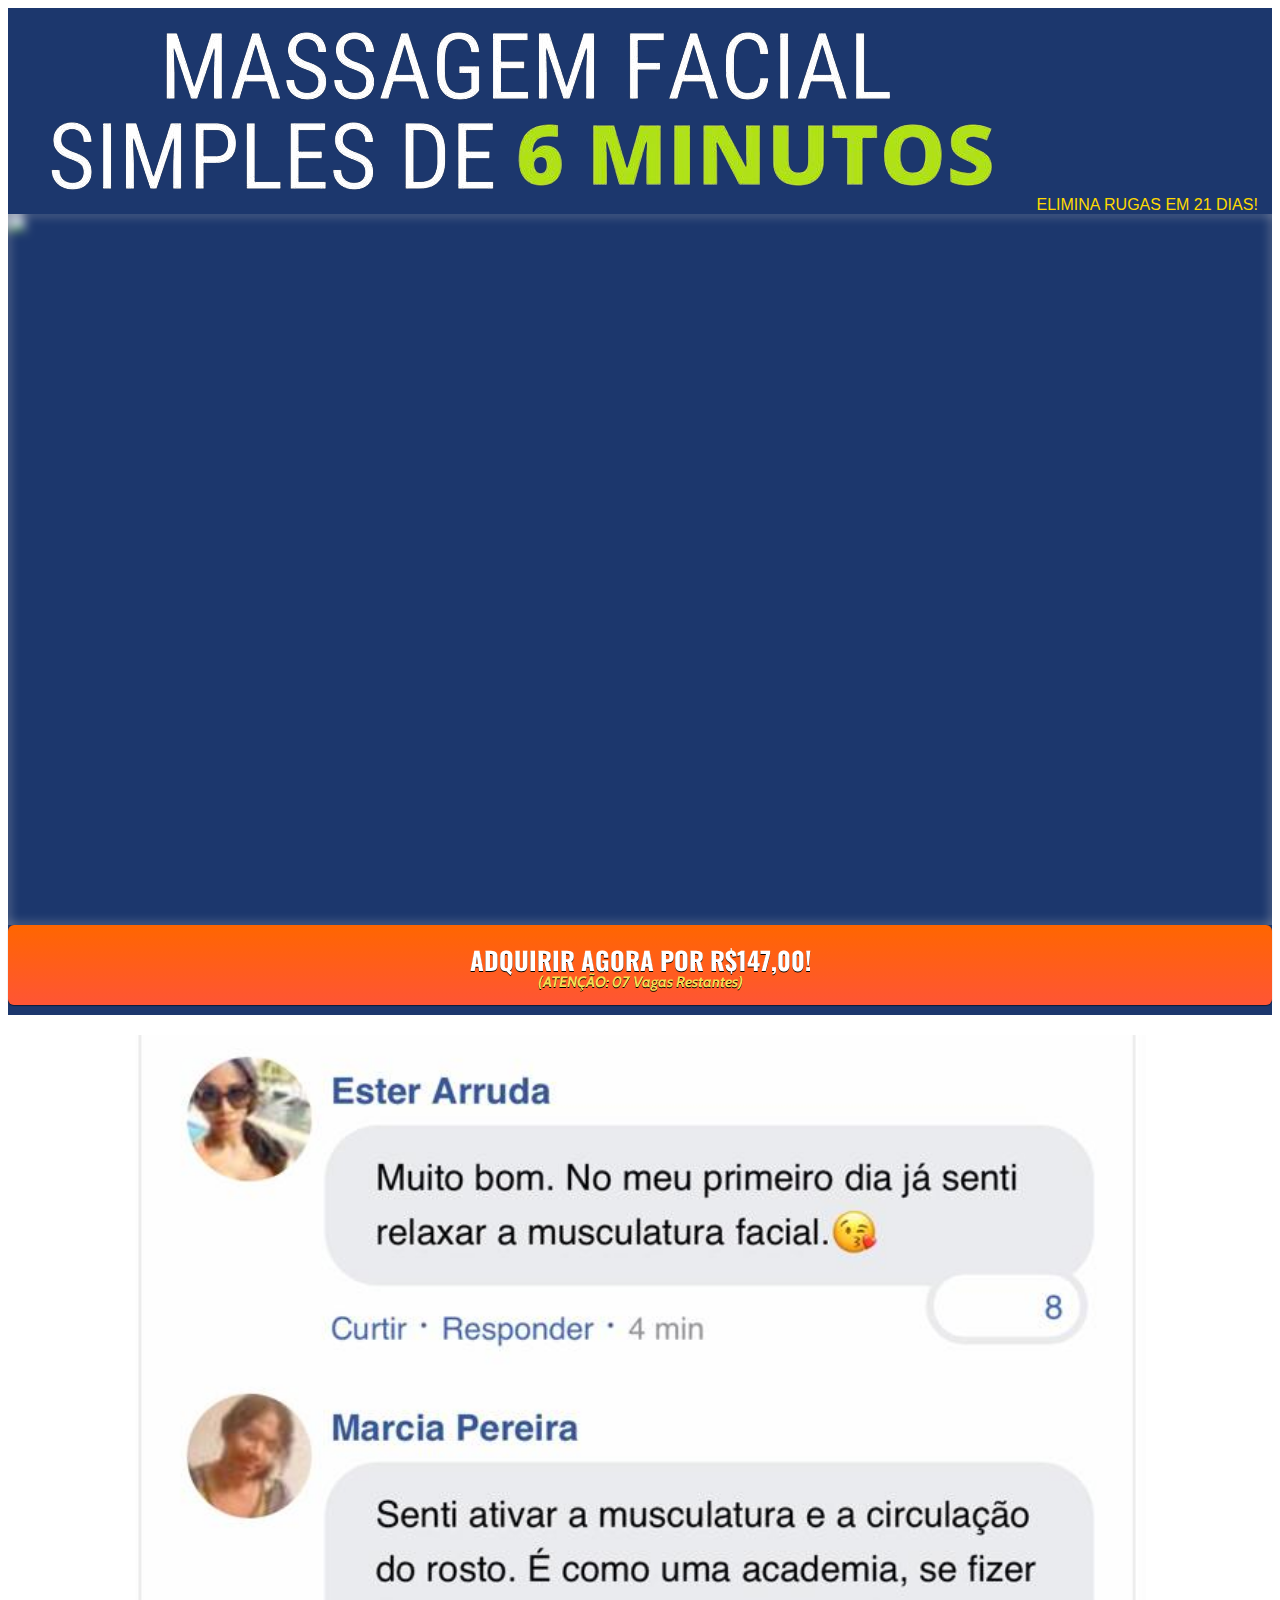
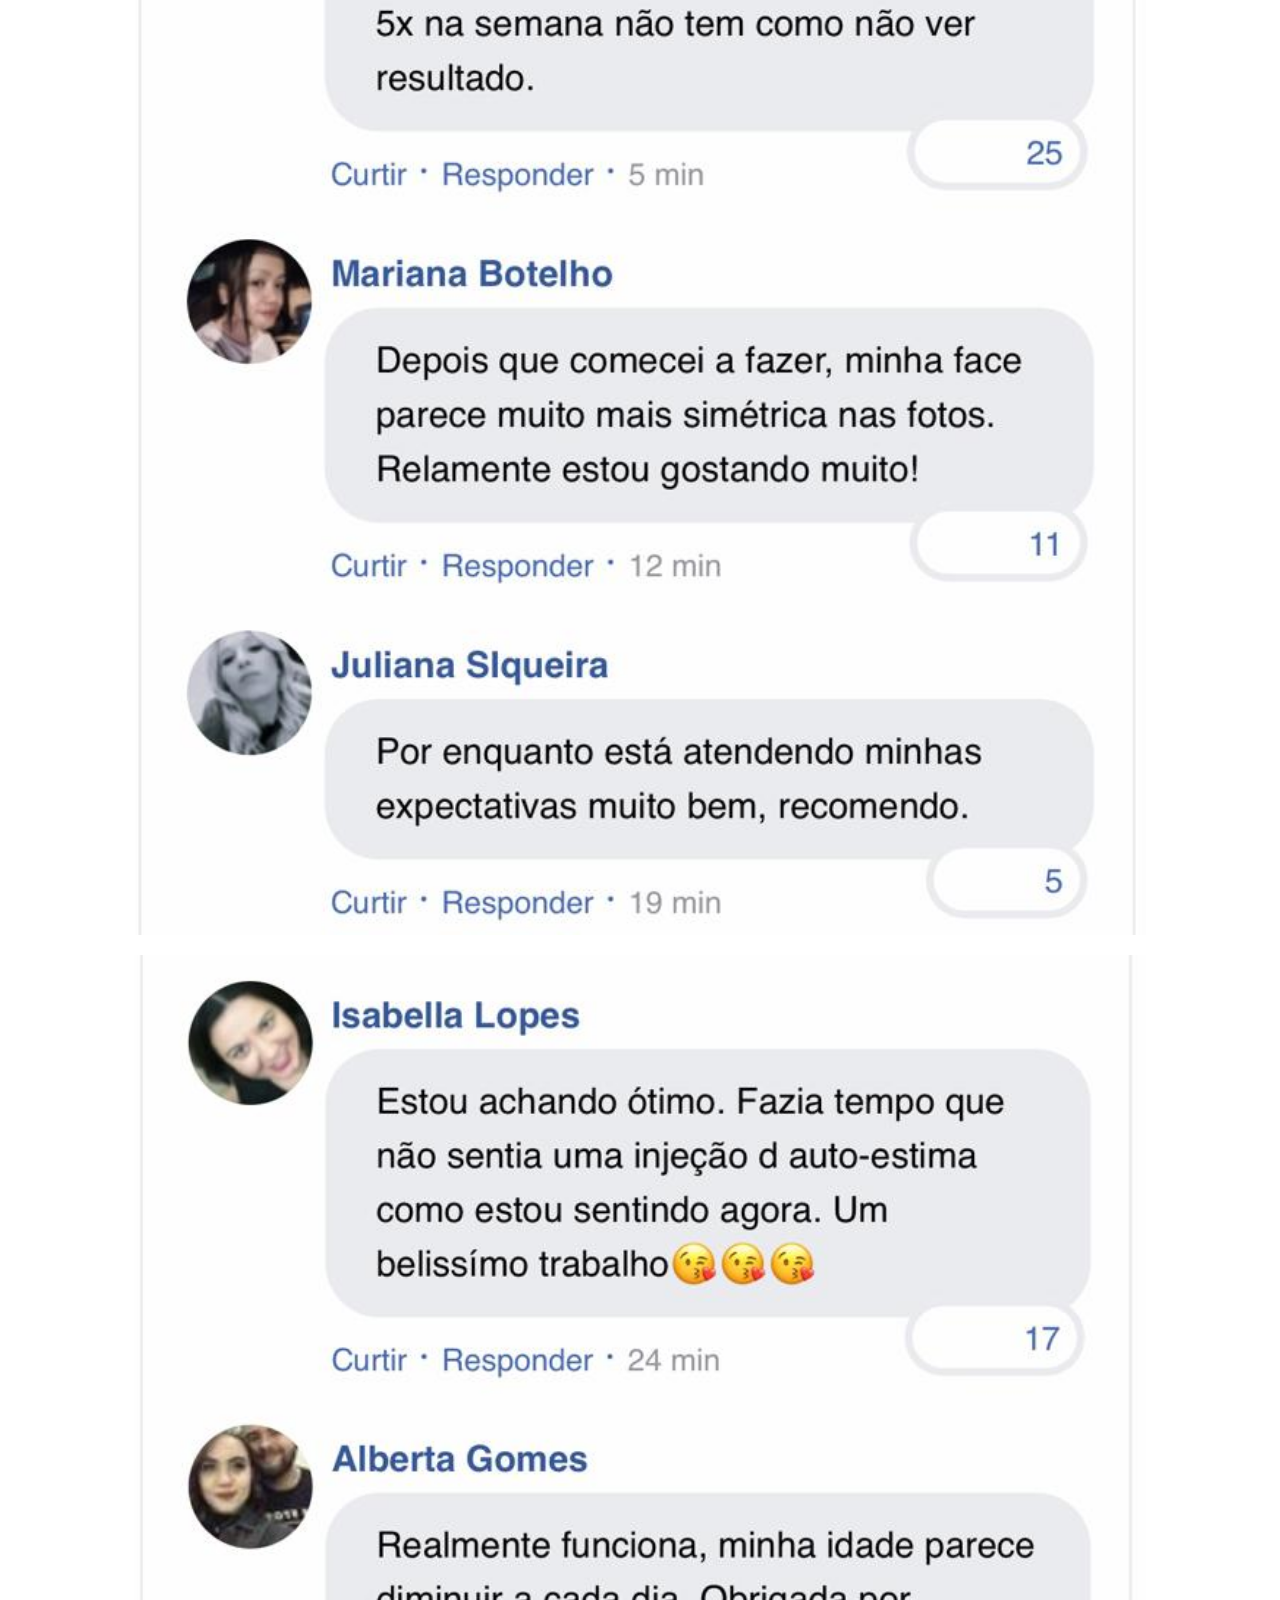
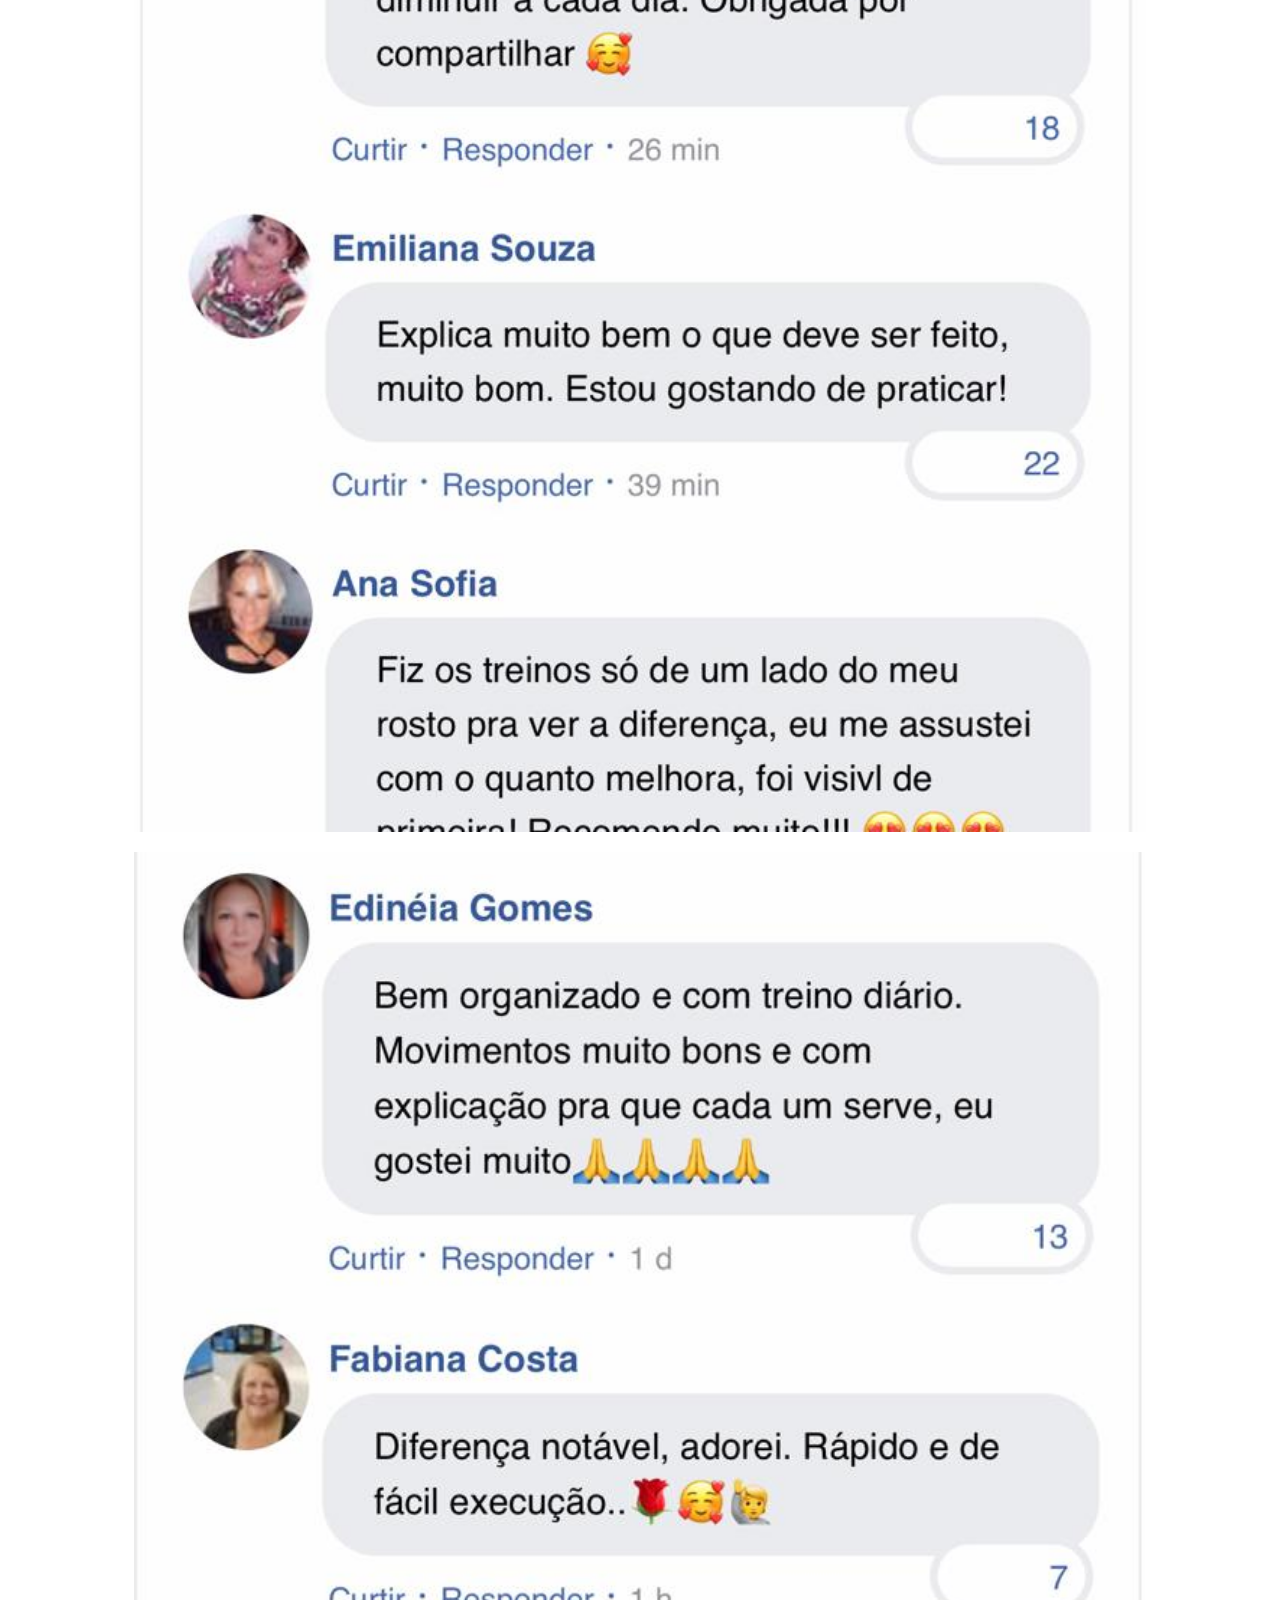
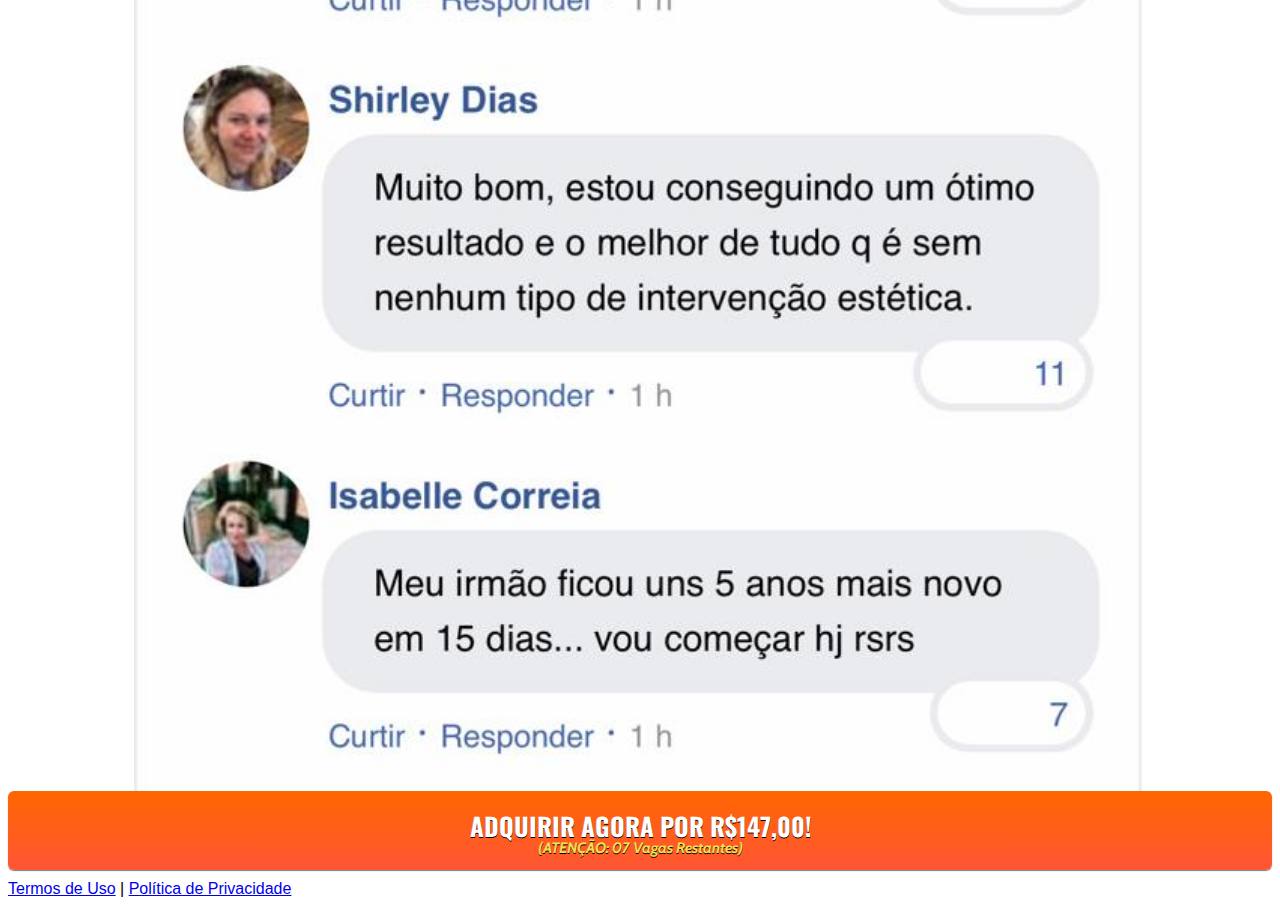
==== commit 87ce7d7a: "Update index.html" ====
--- a/index.html
+++ b/index.html
@@ -73,7 +73,7 @@
         <div class="row justify-content-center">
           <div class="col-lg-8 text-center">
             <!-- Imagem Ultrasecreto -->
-            <img class="img-fluid" src="./assets/img/ultrasecreto.svg">
+<!--             <img class="img-fluid" src="./assets/img/ultrasecreto.svg"> -->
             
             <!-- Headline -->
             <img class="video-player" class="prom" src="./assets/img/topo.png" alt="Promessa">
